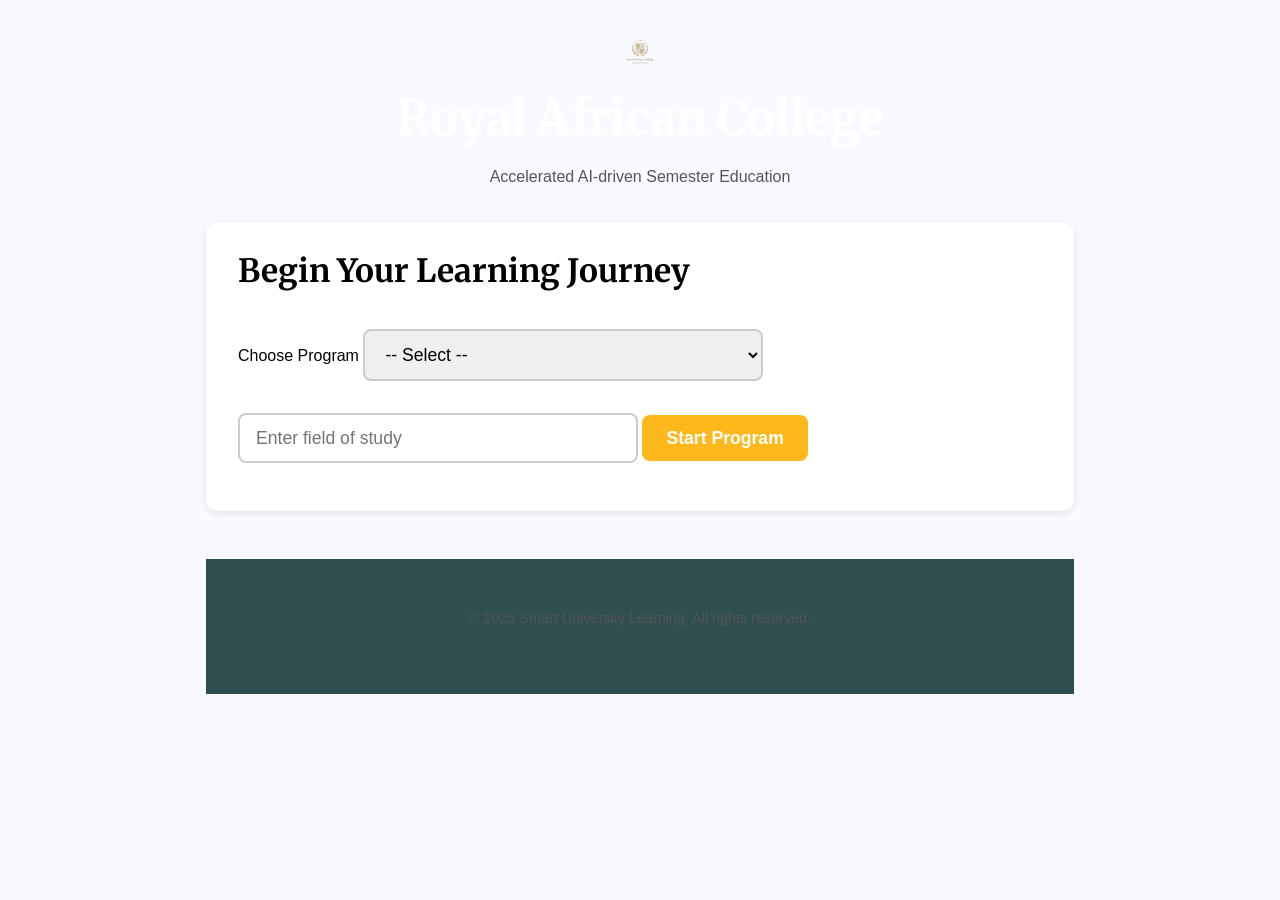
==== smart-learning.html @ b41e4f8c "Add files via upload" ====
<!DOCTYPE html>
<html lang="en">
<head>
  <meta charset="UTF-8">
  <meta name="viewport" content="width=device-width, initial-scale=1.0">
  <title>Royal African College</title>
  <link rel="stylesheet" href="style.css">
  <style>
    /* Reset some defaults */
    * {
      box-sizing: border-box;
      margin: 0;
      padding: 0;
    }

    body {
      font-family: 'Segoe UI', Tahoma, Geneva, Verdana, sans-serif;
      max-width: 900px;
      margin: 2rem auto;
      padding: 0 1rem;
      background: #f9faff;
      color: #000000;
      line-height: 1.6;
    }

    header, footer {
      text-align: center;
      margin-bottom: 2rem;
      color: #444;
    }

    h1 {
      font-size: 3rem;
      font-weight: 700;
      color: var(--primary-navy-blue);
      margin-bottom: 0.5rem;
    }

    h2, h3, h4 {
      color: var(--text-dark);
      margin-bottom: 1.5rem;
    }

    section {
      background: white;
      padding: 1.5rem 2rem;
      border-radius: 12px;
      box-shadow: 0 2px 8px rgb(0 0 0 / 0.1);
      margin-bottom: 2rem;
    }

    .hidden {
      display: none !important;
    }

    input[type="text"], select {
      width: 100%;
      max-width: 400px;
      padding: 0.8rem 1rem;
      margin: 0.5rem 0 1.5rem;
      border: 2px solid #ccc;
      border-radius: 8px;
      font-size: 1.1rem;
      transition: all 0.3s ease;
    }

    input[type="text"]:focus, select:focus {
      border-color: var(--accent-gold);
      outline: none;
      box-shadow: 0 0 5px rgba(255, 184, 28, 0.5);
    }

    button {
      background: var(--accent-gold);
      color: var(--primary-navy-blue);
      border: none;
      padding: 0.8rem 1.5rem;
      font-size: 1.1rem;
      font-weight: 600;
      border-radius: 8px;
      cursor: pointer;
      transition: all 0.3s ease;
      user-select: none;
    }

    button:disabled {
      background: #8ab1ff;
      cursor: not-allowed;
    }

    button:hover:not(:disabled) {
      background: #1a54cc;
    }

    #loadingCircle {
      display: none;
      width: 60px;
      height: 60px;
      border: 8px solid var(--secondary-cool-gray);
      border-top: 8px solid var(--accent-gold);
      border-radius: 50%;
      animation: spin 1.5s linear infinite;
      margin: 1rem auto;
    }

    @keyframes spin {
      0% { transform: rotate(0deg); }
      100% { transform: rotate(360deg); }
    }

    #semesterOutline div {
      font-size: 1.1rem;
      padding: 0.35rem 0;
      border-bottom: 1px solid #eee;
      color: #000000;
    }

    .progress-bar {
      width: 100%;
      height: 20px;
      background: #e1e4eb;
      border-radius: 15px;
      overflow: hidden;
      margin-top: 0.5rem;
      box-shadow: inset 0 1px 3px rgb(0 0 0 / 0.1);
    }

    .progress-bar-inner {
      height: 100%;
      background: var(--accent-gold);
      width: 0%;
      transition: width 0.35s ease-in-out;
    }

    #progressNote {
      font-weight: 600;
      margin-top: 0.3rem;
      color: var(--primary-navy-blue);
      user-select: none;
    }

    #dailyTaskTitle {
      font-size: 1.2rem;
      margin-bottom: 1rem;
      color: var(--text-dark);
      user-select: text;
    }

    #dailyExplanation {
      white-space: pre-wrap;
      background: var(--secondary-cool-gray);
      padding: 1rem;
      border-radius: 10px;
      margin-bottom: 1.5rem;
      max-height: 300px;
      overflow-y: auto;
      box-shadow: inset 0 0 8px rgba(0,0,0,0.1);
      user-select: text;
    }

    #videos iframe {
      border-radius: 8px;
      box-shadow: 0 4px 15px rgba(0,0,0,0.1);
      margin-bottom: 1rem;
    }

    #exerciseSection ul {
      list-style-type: disc;
      padding-left: 1.5rem;
      margin-top: 0.5rem;
      user-select: text;
    }

    #exerciseSection ul li {
      margin-bottom: 0.5rem;
    }

    #exerciseSection ul li a {
      color: #0000FF;
      text-decoration: none;
      transition: color 0.25s ease;
    }

    #exerciseSection ul li a:hover {
      text-decoration: underline;
      color: #0000FF;
    }

    footer {
      font-size: 0.9rem;
      color: #888;
      margin-top: 3rem;
      user-select: none;
    }

    #moduleInput {
      margin-bottom: 1rem;
    }

    #submitModuleBtn {
      margin-bottom: 1rem;
    }

    @media (max-width: 600px) {
      #dailyExplanation {
        max-height: 250px;
      }
      iframe {
        max-width: 100%;
        height: 200px;
      }
      input[type="text"], select {
        max-width: 100%;
      }
      section {
        padding: 1rem 1rem;
      }
    }
  </style>
</head>
<body class="smart-learning-page">
  <header>
    <a href="index.html" class="logo"><img src="logo.png" alt="Royal African College Logo" style="height: 40px;"></a>
    <h1>Royal African College</h1>
    <p>Accelerated AI-driven Semester Education</p>
  </header>

  <section id="courseSection">
    <h2>Begin Your Learning Journey</h2>
    <label for="courseType">Choose Program</label>
    <select id="courseType">
      <option value="">-- Select --</option>
      <option value="Diploma">Diploma</option>
      <option value="Degree">Degree</option>
    </select>
    <input type="text" id="fieldInput" placeholder="Enter field of study">
    <button id="startBtn">Start Program</button>
    <div id="loadingCircle"></div>
    <div id="loading-message" class="hidden">Please wait, program upload in process...</div>
  </section>

  <section id="scheduleSection" class="hidden">
    <h2>Semester Plan (3 Months)</h2>
    <div id="semesterOutline"></div>
    <button id="nextDayBtn" class="hidden">Continue Next Day</button>
  </section>

  <section id="learningSection" class="hidden">
    <h2>Student Progress</h2>
    <div class="progress-bar">
      <div id="progressBarInner" class="progress-bar-inner"></div>
    </div>
    <div id="progressNote">Progress: 0%</div>

    <h3>Today's Module</h3>
    <input type="text" id="moduleInput" placeholder="Enter module name" class="hidden">
    <button id="submitModuleBtn" class="hidden">Load Module Content</button>
    <h4 id="dailyTaskTitle"></h4>
    <div id="dailyExplanation">Loading detailed explanation...</div>

    <h3>Related Videos</h3>
    <div id="videos"></div>

    <h3>Suggested Reading Materials</h3>
    <div id="exerciseSection"></div>
  </section>

  <button id="startOverBtn" class="hidden">Start Over</button>

  <footer>
    <p>© 2025 Smart University Learning. All rights reserved.</p>
  </footer>

  <script src="smart-learning-script.js"></script>
</body>
</html>
---- style.css ----
/* Import Google Fonts */
@import url('https://fonts.googleapis.com/css2?family=Lato:wght@400;700&family=Merriweather:wght@400;700&display=swap');

/* CSS Variables for color palette */
:root {
    /* New University Palette */
    --primary-navy-blue: #FFFFFF;
    --accent-gold: #FFB81C;
    --secondary-cool-gray: #F5F5F5;
    --contrast-dark-green: #14532D; /* For accents or specific highlights */

    /* Text Colors */
    --text-dark: #000000; /* Default dark text on light backgrounds */
    --text-light: #FFFFFF; /* Default light text on dark backgrounds */
    --text-medium-gray: #555555; /* For less prominent text */

    /* Supporting Colors (can be derived or specified) */
    --border-color: #DDDDDD; /* Light border for cards/dividers on light backgrounds */
    --link-hover-color: #EAA800; /* Darker gold for hover */

    /* Previous colors (to be phased out or remapped) */
    /* --royal-blue: #1A237E; (Replaced by navy blue) */
    /* --carbon-black: #121212; (Replaced by cool gray for body bg) */
    /* --cyan-glow: #00B8D4; (No direct replacement, gold is main accent) */
    /* --mit-red: #A31F34; (No direct replacement) */
}

/* General Styles */
body {
    font-family: 'Lato', sans-serif; /* Sans-serif for body text */
    margin: 0;
    padding: 0;
    background-color: var(--secondary-cool-gray); /* Light gray background */
    color: var(--text-dark); /* Dark text on light background */
    line-height: 1.5;
    font-size: 16px;
}

.container {
    width: 90%;
    margin: 0 auto;
    max-width: 1300px;
    padding: 0 16px;
}

/* Typography */
h1, h2, h3, h4, h5, h6 {
    font-family: 'Merriweather', serif; /* Serif for headers */
    font-weight: 700; /* Bold for headers */
    color: var(--text-dark); /* Navy blue for headers */
    margin-top: 0;
    margin-bottom: 16px;
}

h1 {
    font-size: 2.5rem;
    margin-bottom: 24px;
}

h2 {
    font-size: 2rem;
    margin-bottom: 20px;
}

h3 {
    font-size: 1.5rem;
    margin-bottom: 16px;
}

h4 {
    font-size: 1.125rem;
}

p {
    margin-bottom: 16px;
    color: var(--text-medium-gray); /* Medium gray for paragraph text */
}

a {
    color: var(--text-dark); /* Changed to navy for better default contrast */
    text-decoration: none;
    transition: color 0.3s ease;
}

a:hover, a:focus {
    color: var(--accent-gold); /* Gold for hover */
    text-decoration: underline;
    outline: 2px solid var(--accent-gold);
    outline-offset: 2px;
}

/* Header/Navigation */
nav {
    background-color: var(--primary-navy-blue);
    color: var(--text-dark);
    padding: 8px 0;
    box-shadow: 0 2px 8px rgba(0,0,0,0.15);
    position: sticky;
    top: 0;
    z-index: 1000;
    width: 100%;
}

nav .container {
    display: flex;
    justify-content: space-between;
    align-items: center;
}

nav .logo {
    color: var(--text-dark);
    font-weight: 700;
    font-size: 2.5em;
    font-family: 'Merriweather', serif; /* Serif for logo */
    text-transform: uppercase;
    letter-spacing: 1px;
}

nav ul {
    list-style: none;
    padding: 0;
    margin: 0;
    display: flex;
    align-items: center;
}

nav ul li {
    margin-left: 20px;
}

nav ul li a {
    color: var(--text-dark);
    font-weight: 500; /* Lato normal weight */
    font-family: 'Lato', sans-serif;
    padding: 0.6em 1em;
    border-radius: 4px;
    transition: background-color 0.2s ease-in-out, color 0.2s ease-in-out;
    text-transform: uppercase;
    font-size: 0.9em;
}

nav ul li a:hover,
nav ul li a.active {
    background-color: var(--accent-gold);
    color: var(--primary-navy-blue); /* Dark text on gold background */
    text-decoration: none;
}

/* Auth Section (Login/Signup on Home Page) */
header#auth-section {
    background-color: var(--text-light); /* White background for auth section */
    padding: 32px 0;
    text-align: center;
    border-bottom: 1px solid var(--border-color);
}
header#auth-section.hidden {
    display: none;
}

.auth-form {
    margin-bottom: 24px;
    padding: 24px;
    border: 1px solid var(--border-color);
    border-radius: 8px;
    background-color: var(--text-light);
    display: inline-block;
    text-align: left;
    max-width: 400px;
    width: 100%;
    box-shadow: 0 4px 16px rgba(0,0,0,0.08);
}
.auth-form h3 {
    margin-top:0;
    text-align: center;
    color: var(--text-dark);
    font-family: 'Merriweather', serif;
}
.auth-form label {
    display: block;
    margin-bottom: .5em;
    font-weight: 700;
    color: var(--text-medium-gray);
    font-family: 'Lato', sans-serif;
}
.auth-form input[type="email"],
.auth-form input[type="password"],
.auth-form input[type="text"],
.auth-form input[type="date"],
.auth-form input[type="tel"],
.auth-form select,
.auth-form textarea,
.auth-form input[type="file"] {
    width: calc(100% - 24px);
    padding: 12px;
    margin-bottom: 15px;
    border: 1px solid var(--border-color);
    border-radius: 4px;
    box-sizing: border-box;
    font-family: 'Lato', sans-serif;
    font-size: 1em;
}
.auth-form input[type="checkbox"] {
    margin-right: 8px;
    vertical-align: middle;
}
.auth-form .terms-label { /* Specific styling for terms label */
    font-weight: normal;
    font-size: 0.9em;
    color: var(--text-medium-gray);
}

.auth-form button {
    width: 100%;
    padding: 12px;
    background-color: var(--accent-gold);
    color: var(--text-dark);
    border: none;
    border-radius: 4px;
    cursor: pointer;
    font-size: 1em;
    text-transform: uppercase;
    letter-spacing: 0.5px;
    font-weight: 700; /* Lato bold */
    font-family: 'Lato', sans-serif;
    transition: background-color 0.3s ease;
}

.auth-form button:hover {
    background-color: var(--accent-gold);
    color: var(--primary-navy-blue);
}

.error-message {
    color: var(--primary-navy-blue); /* Using navy for errors, can use a red if preferred */
    background-color: #ffebee; /* Light red background for visibility */
    border: 1px solid var(--primary-navy-blue);
    padding: 10px;
    border-radius: 4px;
    margin-top: 10px;
    text-align: center;
}

/* Page Content */
.page-content {
    padding-top: 32px;
    padding-bottom: 32px;
}
#welcome-message {
    text-align: center;
    padding: 32px 0;
    background-color: var(--text-light);
    margin-bottom: 32px;
    border-radius: 8px;
    box-shadow: 0 2px 10px rgba(0,0,0,0.05);
}
#welcome-message {
    background-color: var(--secondary-cool-gray);
}

#welcome-message h1, #welcome-message p {
    color: white;
    text-shadow: 2px 2px 4px #000000;
}

#welcome-message h1 {
    font-size: 1.8em;
    margin-bottom: 0.5em;
}

/* Course Cards */
.course-list {
    display: grid;
    grid-template-columns: repeat(auto-fill, minmax(320px, 1fr));
    gap: 24px;
}
.course-card {
    background-color: var(--text-light);
    border: 1px solid var(--border-color);
    border-radius: 8px;
    padding: 24px;
    box-shadow: 0 4px 16px rgba(0,0,0,0.07);
    transition: transform 0.3s, box-shadow 0.3s;
}

.course-card:hover {
    transform: translateY(-5px);
    box-shadow: 0 10px 25px rgba(0,0,0,0.1);
}

.course-card h3 {
    margin-top: 0;
    font-size: 1.5em; /* Merriweather */
    color: var(--text-dark);
    margin-bottom: 10px;
}

.course-card p {
    font-size: 0.95em; /* Lato */
    margin-bottom: 15px;
    color: var(--text-medium-gray);
}
.course-card p strong {
    color: var(--text-dark);
}
.course-card .btn {
    margin-top: 15px;
}


/* Buttons */
.btn {
    display: inline-block;
    background-color: var(--accent-gold);
    color: var(--primary-navy-blue); /* Dark text on gold */
    padding: 12px 24px;
    border: none;
    border-radius: 4px;
    cursor: pointer;
    text-align: center;
    font-size: 1rem;
    transition: background-color 0.3s ease, color 0.3s ease;
    font-weight: 700; /* Lato bold */
    font-family: 'Lato', sans-serif;
    letter-spacing: 0.5px;
    text-transform: uppercase;
}

.btn:hover, .btn:focus {
    background-color: var(--accent-gold);
    color: var(--text-dark); /* Light text on navy */
    outline: 2px solid var(--primary-navy-blue);
    outline-offset: 2px;
}

.btn-secondary {
    background-color: var(--text-medium-gray);
    color: var(--text-light);
}
.btn-secondary:hover {
    background-color: var(--text-dark);
    color: var(--text-light);
}
.btn.btn-danger {
    background-color: #D32F2F; /* A strong red */
    color: var(--text-light);
}
.btn.btn-danger:hover {
    background-color: #B71C1C; /* A darker red for hover */
}
.btn:disabled, .btn-secondary:disabled {
    background-color: #cccccc;
    color: #666666;
    cursor: not-allowed;
}


/* Progress Bar */
.progress-bar-container {
    width: 100%;
    background-color: #e0e0e0; /* Light gray track */
    border-radius: 5px;
    margin-bottom: 10px;
    height: 22px;
    overflow: hidden; /* Ensure progress bar stays within rounded corners */
}

.progress-bar {
    background-color: var(--accent-gold);
    height: 100%;
    line-height: 22px;
    color: var(--primary-navy-blue); /* Dark text on gold */
    text-align: center;
    border-radius: 5px; /* This might not be visible if container overflows */
    font-size: 0.85em;
    font-weight: 700; /* Lato bold */
    font-family: 'Lato', sans-serif;
    transition: width 0.4s ease;
}

/* Modules List, Announcements, Assessments */
#modules-list ul, #announcements-list, #platform-news-list, #upcoming-assignments-list {
    list-style: none;
    padding: 0;
}
#modules-list li, #announcements-list li, #platform-news-list li, #upcoming-assignments-list li,
.assessment-item {
    background-color: var(--text-light);
    border: 1px solid var(--border-color);
    padding: 20px;
    margin-bottom: 15px;
    border-radius: 8px;
    box-shadow: 0 2px 5px rgba(0,0,0,0.05);
}
#modules-list li { /* Module item specific flex for button alignment */
    display: flex;
    justify-content: space-between;
    align-items: center;
    flex-wrap: wrap; /* Allow button to wrap on small screens */
}
#modules-list h5, .assessment-item h4 {
    margin:0 0 0.5em 0;
    font-size: 1.3em; /* Merriweather */
    color: var(--primary-navy-blue);
}
.assessment-item p, #modules-list li p {
    font-size: 0.9em; /* Lato */
    margin-bottom: 0.5em;
    color: var(--text-medium-gray);
}

.module-status {
    font-style: italic;
    font-size: 0.9em;
    color: var(--text-medium-gray);
    margin-right: 15px; /* Space before button */
}

/* Profile Page */
#profile-page .page-content, #dashboard-page .page-content, #admin-page .page-content, #course-detail-page .page-content, .chat-container {
    background-color: var(--text-light);
    padding: 2em;
    border-radius: 8px;
    box-shadow: 0 2px 15px rgba(0,0,0,0.07);
}
#profile-info p {
    font-size: 1.1em; /* Lato */
    margin-bottom: 0.8em;
    color: #000000;
}
#profile-info strong {
    color: #000000; /* Navy for labels */
    font-weight: 700; /* Lato bold */
    margin-right: 8px;
}
#profile-picture {
    max-width: 150px;
    height: auto;
    border-radius: 50%;
    margin-bottom: 1.5em;
    border: 3px solid var(--accent-gold);
}
#user-transcripts-link {
    font-weight: 700; /* Lato bold */
}


/* Footer */
footer {
    background-color: #2F4F4F;
    color: var(--text-light);
    padding: 48px 0;
    margin-top: 48px;
}

.footer-content {
    display: flex;
    justify-content: space-between;
    flex-wrap: wrap;
    gap: 32px;
    margin-bottom: 32px;
}

.footer-logo {
    flex: 2;
    min-width: 250px;
}

.footer-logo .logo {
    font-size: 1.8em;
    font-weight: 700; /* Merriweather bold */
    font-family: 'Merriweather', serif;
    color: var(--text-light);
}
.footer-logo p {
    font-size: 0.9em; /* Lato */
    color: rgba(255,255,255,0.8);
    margin-top: 0.5em;
}

.footer-links {
    flex: 1;
    min-width: 150px;
}

.footer-links h4 {
    color: var(--text-light); /* Merriweather */
    margin-bottom: 1em;
    font-size: 1.2em;
    font-weight: 700;
}

.footer-links ul {
    list-style: none;
    padding: 0;
    margin: 0;
}

.footer-links li {
    margin-bottom: 0.7em;
}

.footer-links a {
    color: var(--text-dark); /* Lato */
    transition: color 0.3s;
}

.footer-links a:hover {
    color: var(--accent-gold);
    text-decoration: none;
}

.copyright {
    text-align: center;
    padding-top: 24px;
    border-top: 1px solid rgba(255,255,255,0.2);
    color: rgba(255,255,255,0.7); /* Lato */
    font-size: 0.875rem;
    margin-top: 24px;
}

/* Sidenav for mobile navigation */
.sidenav {
    height: 100%;
    width: 0;
    position: fixed;
    z-index: 1001;
    top: 0;
    left: 0;
    background-color: var(--accent-gold);
    overflow-x: hidden;
    transition: 0.5s;
    padding-top: 60px;
}

.sidenav a {
    padding: 8px 8px 8px 32px;
    text-decoration: none;
    font-size: 25px;
    color: #000000;
    display: block;
    transition: 0.3s;
}

.sidenav a:hover {
    color: #f1f1f1;
}

.sidenav .closebtn {
    position: absolute;
    top: 0;
    right: 25px;
    font-size: 36px;
    margin-left: 50px;
}

/* Hamburger menu icon */
.hamburger {
    display: none;
    font-size: 30px;
    cursor: pointer;
    color: var(--accent-gold);
}

/* Responsive Design */
@media (max-width: 768px) {
    .container {
        width: 95%;
    }

    nav .container {
        flex-direction: column;
    }

    .desktop-nav {
        display: none;
    }

    .hamburger {
        display: block;
    }

    .course-list {
        grid-template-columns: 1fr;
    }

    h1 { font-size: 2.2em; }
    h2 { font-size: 1.9em; }
    h3 { font-size: 1.6em; }

    .auth-form {
        padding: 1.5em;
        max-width: 100%;
    }
    .footer-content {
        flex-direction: column;
        align-items: center;
        text-align: center;
    }
    .footer-logo, .footer-links {
        flex: none;
        width: 100%;
        margin-bottom: 25px;
    }
    .footer-links ul {
        display: inline-block;
        text-align: center;
    }
    #profile-page .page-content, #dashboard-page .page-content, #admin-page .page-content, #course-detail-page .page-content {
        padding: 1.5em;
    }
}

@media (max-width: 480px) {
    nav .logo { font-size: 1.4em; }
    h1 { font-size: 2em; }
    h2 { font-size: 1.7em; }
    h3 { font-size: 1.4em; }

    .btn, button, .auth-form button {
        font-size: 0.9em;
        padding: 12px 18px;
    }
    #profile-page .page-content, #dashboard-page .page-content, #admin-page .page-content, #course-detail-page .page-content {
        padding: 1em;
    }
    .course-card { padding: 20px; }
    #modules-list li, #announcements-list li, #platform-news-list li, #upcoming-assignments-list li, .assessment-item {
        padding: 15px;
    }
}

@media (max-width: 768px) {
    .container {
        width: 95%;
    }

    nav .container {
        flex-direction: row;
        justify-content: space-between;
    }

    .desktop-nav {
        display: none;
    }

    .hamburger {
        display: block;
    }

    .course-list {
        grid-template-columns: 1fr;
    }

    h1 { font-size: 2.2em; }
    h2 { font-size: 1.9em; }
    h3 { font-size: 1.6em; }

    .auth-form {
        padding: 1.5em;
        max-width: 100%;
    }
    .footer-content {
        flex-direction: column;
        align-items: center;
        text-align: center;
    }
    .footer-logo, .footer-links {
        flex: none;
        width: 100%;
        margin-bottom: 25px;
    }
    .footer-links ul {
        display: inline-block;
        text-align: center;
    }
    #profile-page .page-content, #dashboard-page .page-content, #admin-page .page-content, #course-detail-page .page-content {
        padding: 1.5em;
    }
}

@media (max-width: 480px) {
    nav .logo { font-size: 1.4em; }
    h1 { font-size: 2em; }
    h2 { font-size: 1.7em; }
    h3 { font-size: 1.4em; }

    .btn, button, .auth-form button {
        font-size: 0.9em;
        padding: 12px 18px;
    }
    #profile-page .page-content, #dashboard-page .page-content, #admin-page .page-content, #course-detail-page .page-content {
        padding: 1em;
    }
    .course-card { padding: 20px; }
    #modules-list li, #announcements-list li, #platform-news-list li, #upcoming-assignments-list li, .assessment-item {
        padding: 15px;
    }
}

/* Utility classes */
.hidden {
    display: none !important;
}

#back-to-top-btn {
    display: none;
    position: fixed;
    bottom: 20px;
    right: 30px;
    z-index: 99;
    border: none;
    outline: none;
    background-color: var(--accent-gold);
    color: white;
    cursor: pointer;
    padding: 15px;
    border-radius: 10px;
    font-size: 18px;
}

#back-to-top-btn:hover {
    background-color: var(--primary-navy-blue);
}

/* Dashboard Progress Summary Cards */
.progress-summary {
    display: flex;
    gap: 20px;
    margin-bottom: 30px;
    flex-wrap: wrap;
}

.progress-card {
    flex: 1;
    background: var(--text-light);
    border-radius: 8px;
    padding: 25px;
    box-shadow: 0 4px 10px rgba(0,0,0,0.06);
    text-align: center;
    min-width: 180px;
    border: 1px solid var(--border-color);
}

.progress-card h3 { /* Merriweather */
    font-size: 1.1em;
    color: var(--primary-navy-blue);
    margin-bottom: 10px;
    font-weight: 700;
}

.progress-card p { /* Lato */
    font-size: 2.2em;
    font-weight: 700;
    color: var(--accent-gold);
    margin: 0;
}

/* Admin Page Specifics */
/* Admin Page Accordion Styles */
.admin-accordion-section {
    background-color: var(--text-light);
    border: 1px solid var(--border-color);
    border-radius: 8px;
    margin-bottom: 1em;
    box-shadow: 0 2px 5px rgba(0,0,0,0.05);
    overflow: hidden; /* Ensures content doesn't spill out during transition */
}
.accordion-header {
    cursor: pointer;
    padding: 1em 1.5em;
    display: flex;
    justify-content: space-between;
    align-items: center;
    transition: background-color 0.2s ease;
}
.accordion-header:hover {
    background-color: var(--secondary-cool-gray);
}
.accordion-header h2 {
    margin: 0;
    font-size: 1.5em;
}
.accordion-header::after {
    content: '▼'; /* Down arrow */
    font-size: 0.8em;
    transition: transform 0.3s ease;
}
.accordion-header.active::after {
    transform: rotate(-180deg); /* Up arrow */
}
.accordion-content {
    padding: 0 1.5em 1.5em 1.5em;
    max-height: 0;
    overflow: hidden;
    transition: max-height 0.4s ease-out, padding 0.4s ease;
}
.accordion-content.active {
    max-height: 5000px; /* Large value to allow for any content height */
    overflow: visible;
}
.accordion-content > div:first-child,
.accordion-content > form:first-child {
    padding-top: 1.5em;
    border-top: 1px solid var(--border-color);
}

@media (max-width: 768px) {
    /* Hides the entire nav bar on the learning page on mobile for a distraction-free experience */
    body.learning-page-body nav {
        display: none;
    }
}
#admin-page .accordion-content label {
    display: block;
    margin-bottom: .5em;
    font-weight: 700; /* Lato bold */
    color: var(--text-medium-gray);
}
#admin-page .accordion-content input[type="text"],
#admin-page .accordion-content input[type="number"],
#admin-page .accordion-content input[type="date"],
#admin-page .accordion-content textarea,
#admin-page .accordion-content select {
    width: calc(100% - 24px);
    padding: 12px;
    margin-bottom: 15px;
    border: 1px solid var(--border-color);
    border-radius: 4px;
    box-sizing: border-box;
    font-family: 'Lato', sans-serif;
    font-size: 1em;
}
#admin-page .accordion-content textarea {
    min-height: 100px;
    resize: vertical;
}
#admin-page .accordion-content button { /* Styles admin page buttons like main .btn */
    display: inline-block;
    background-color: var(--accent-gold);
    color: var(--primary-navy-blue);
    padding: 12px 25px;
    border: none;
    border-radius: 5px;
    cursor: pointer;
    text-align: center;
    font-size: 0.95em;
    transition: background-color 0.3s ease, color 0.3s ease;
    font-weight: 700;
    font-family: 'Lato', sans-serif;
    letter-spacing: 0.5px;
    text-transform: uppercase;
    margin-top: 10px;
}
#admin-page .accordion-content button:hover {
    background-color: var(--primary-navy-blue);
    color: var(--text-light);
}
#admin-page .accordion-content #admin-selected-user-details,
#admin-page .accordion-content #admin-pending-enrollments {
    margin-top: 1em;
    padding: 1em;
    background-color: var(--secondary-cool-gray);
    border-radius: 4px;
}
#admin-page .accordion-content #admin-selected-user-details p,
#admin-page .accordion-content #admin-pending-enrollments p {
    margin-bottom: 0.5em;
}
#admin-page .accordion-content #admin-selected-user-details strong {
    color: var(--primary-navy-blue);
}
#admin-page .accordion-content #existing-terms-list li,
#admin-page .accordion-content #admin-pending-enrollments li {
    padding: 8px;
    border-bottom: 1px dotted var(--border-color);
}
#admin-page .accordion-content #existing-terms-list li:last-child,
#admin-page .accordion-content #admin-pending-enrollments li:last-child {
    border-bottom: none;
}

.admin-accordion-section.active .accordion-header {
    background-color: var(--secondary-cool-gray);
}

.admin-accordion-section.active .accordion-content {
    padding: 1.5em;
    max-height: 5000px; /* Large value to allow for any content height */
    overflow: visible;
}


/* Chat Page Specifics */
.chat-container {
    max-width: 800px;
    margin: 20px auto;
    background-color: var(--text-light); /* White background for chat area */
    border-radius: 8px;
    box-shadow: 0 0 20px rgba(0, 0, 0, 0.1);
    display: flex;
    flex-direction: column;
    height: calc(100vh - 180px); /* Adjust based on nav/footer height */
    min-height: 400px;
}

#chat-messages-area {
    flex-grow: 1;
    padding: 20px;
    overflow-y: auto;
    border-bottom: 1px solid var(--border-color);
}

.chat-message {
    margin-bottom: 15px;
    padding: 10px 15px;
    border-radius: 15px;
    max-width: 75%;
    word-wrap: break-word;
}

.chat-message strong { /* Merriweather for names */
    font-family: 'Merriweather', serif;
    color: var(--primary-navy-blue);
    margin-right: 5px;
}
.chat-message .timestamp { /* Lato for timestamp */
    font-size: 0.8em;
    color: var(--text-medium-gray);
    margin-left: 10px;
}

/* Basic differentiation, can be enhanced if current user ID is available in JS to add a class */
.chat-message:nth-child(odd) { /* Example styling */
    background-color: var(--secondary-cool-gray); /* Light gray for other messages */
    align-self: flex-start;
    border-bottom-left-radius: 0;
}
.chat-message:nth-child(even) { /* Example styling for "own" messages - needs JS to be accurate */
    background-color: #D1E8FF; /* Light blue for own messages - placeholder */
    align-self: flex-end;
    margin-left: auto; /* Push to right */
    border-bottom-right-radius: 0;
}


#chat-input-area {
    display: flex;
    padding: 15px;
    background-color: #f9f9f9; /* Slightly off-white for input area */
    border-top: 1px solid var(--border-color);
}

#chat-message-input {
    flex-grow: 1;
    padding: 12px;
    border: 1px solid var(--border-color);
    border-radius: 20px;
    margin-right: 10px;
    font-family: 'Lato', sans-serif;
    font-size: 1em;
}

#send-chat-message-btn {
    background-color: var(--accent-gold);
    color: var(--primary-navy-blue);
    padding: 12px 20px;
    border: none;
    border-radius: 20px;
    cursor: pointer;
    font-weight: 700; /* Lato bold */
    font-family: 'Lato', sans-serif;
    transition: background-color 0.3s ease, color 0.3s ease;
}

#send-chat-message-btn:hover {
    background-color: var(--primary-navy-blue);
    color: var(--text-light);
}
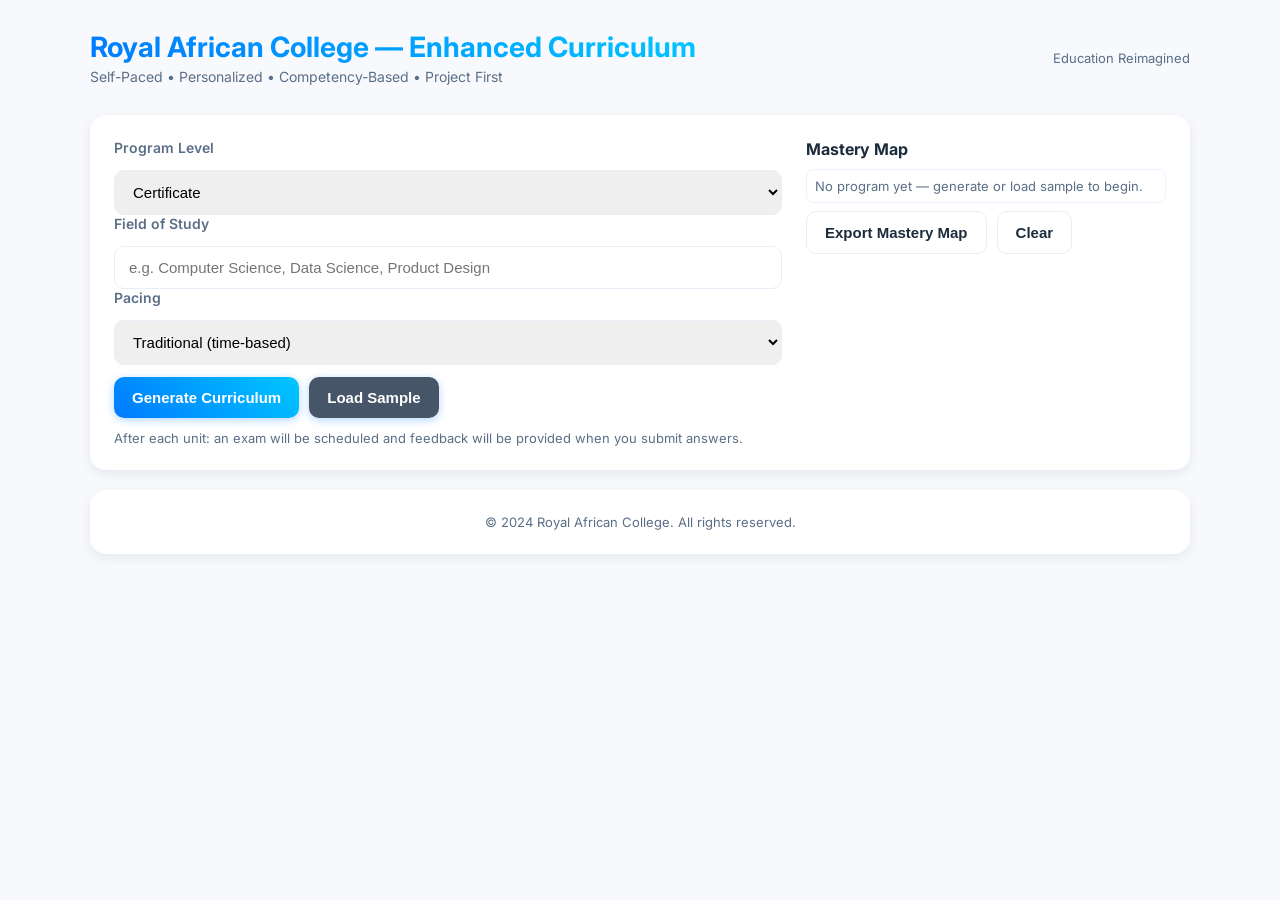
==== commit 04b8ca7a: "Based on your feedback, I've implemented a major overhaul of the learning experience to introduce a " ====
--- a/smart-learning.html
+++ b/smart-learning.html
@@ -1,276 +1,1078 @@
-<!DOCTYPE html>
+<!doctype html>
 <html lang="en">
 <head>
-  <meta charset="UTF-8">
-  <meta name="viewport" content="width=device-width, initial-scale=1.0">
-  <title>Royal African College</title>
-  <link rel="stylesheet" href="style.css">
-  <style>
-    /* Reset some defaults */
-    * {
-      box-sizing: border-box;
-      margin: 0;
-      padding: 0;
+<meta charset="utf-8"/>
+<meta name="viewport" content="width=device-width,initial-scale=1"/>
+<title>Royal African College — Enhanced</title>
+<link href="https://fonts.googleapis.com/css2?family=Inter:wght@300;400;600;700&display=swap" rel="stylesheet">
+<style>
+  :root{
+    --bg: #f7f9fc;
+    --card: #ffffff;
+    --accent: #007bff;
+    --accent-2: #00c6ff;
+    --text: #1d2c3d;
+    --muted: #5a6f87;
+    --border-color: #e6eef7;
+    --ok: #28a745;
+    --danger: #dc3545;
+  }
+  *{box-sizing:border-box}
+  body{
+    font-family: "Inter", system-ui, -apple-system, "Segoe UI", Roboto, Arial, sans-serif;
+    background: var(--bg);
+    color: var(--text);
+    margin: 0;
+    padding: 30px;
+    transition: background-color 0.3s;
+  }
+  .container{max-width:1100px; margin:0 auto; opacity: 1; transition: opacity 0.5s;}
+  .container.loading { opacity: 0.5; pointer-events: none; }
+
+  header{
+    display:flex;
+    justify-content:space-between;
+    align-items:center;
+    margin-bottom: 30px;
+    animation: fadeInDown 0.5s ease-out;
+  }
+  h1{
+    margin:0;
+    font-size: 28px;
+    font-weight: 700;
+    background: linear-gradient(45deg, var(--accent), var(--accent-2));
+    -webkit-background-clip: text;
+    -webkit-text-fill-color: transparent;
+  }
+  .sub{color:var(--muted); font-size:14px; margin-top: 4px;}
+  .section{
+    background:var(--card);
+    border-radius:16px;
+    padding: 24px;
+    margin-bottom: 20px;
+    box-shadow: 0 4px 12px rgba(29, 44, 61, 0.08);
+    animation: fadeInUp 0.5s ease-out;
+    transition: transform 0.3s, box-shadow 0.3s;
+  }
+  .section:hover {
+    transform: translateY(-5px);
+    box-shadow: 0 8px 20px rgba(29, 44, 61, 0.12);
+  }
+
+  label{display:block; color:var(--muted); font-weight:600; margin-bottom:8px; font-size: 14px;}
+  select,input,textarea{
+    width:100%;
+    padding:12px 14px;
+    border-radius:10px;
+    border:1px solid var(--border-color);
+    margin-top:6px;
+    font-size: 15px;
+    transition: border-color 0.3s, box-shadow 0.3s;
+  }
+  select:focus, input:focus, textarea:focus {
+    border-color: var(--accent);
+    box-shadow: 0 0 0 3px rgba(0, 123, 255, 0.15);
+    outline: none;
+  }
+  textarea:disabled {
+    background-color: #f8f9fa;
+    color: #6c757d;
+  }
+
+  .grid{display:grid; grid-template-columns:1fr 360px; gap:24px}
+  .btn{
+    background: linear-gradient(45deg, var(--accent), var(--accent-2));
+    color:#fff;
+    padding:12px 18px;
+    border-radius:10px;
+    border:0;
+    font-weight:700;
+    font-size: 15px;
+    cursor:pointer;
+    transition: transform 0.2s, box-shadow 0.3s;
+    position: relative;
+    box-shadow: 0 2px 8px rgba(0, 123, 255, 0.3);
+  }
+  .btn:hover{
+    transform: translateY(-2px);
+    box-shadow: 0 4px 12px rgba(0, 123, 255, 0.4);
+  }
+  .btn.secondary{background: #475569;}
+  .btn.ghost{
+    background:transparent;
+    border:1px solid var(--border-color);
+    color: var(--text);
+    box-shadow: none;
+  }
+  .btn.ghost:hover {
+    background: var(--bg);
+    border-color: var(--accent);
+    color: var(--accent);
+  }
+  .btn:disabled {
+    background: #ccc;
+    cursor: not-allowed;
+    transform: none;
+    box-shadow: none;
+  }
+  .btn .spinner {
+    display: none;
+    border: 2px solid rgba(255, 255, 255, 0.3);
+    border-radius: 50%;
+    border-top-color: #fff;
+    width: 16px;
+    height: 16px;
+    animation: spin 1s ease-in-out infinite;
+    position: absolute;
+    left: 16px;
+    top: 50%;
+    margin-top: -8px;
+  }
+  .btn.loading .spinner { display: block; }
+  .btn.loading span { visibility: hidden; }
+
+  .flex{display:flex;gap:10px;align-items:center}
+  .meta{font-size:13px;color:var(--muted);margin-top:12px}
+  .progress{height:14px;background:#eef2ff;border-radius:999px;overflow:hidden;margin-top:8px}
+  .progress-inner{height:100%;background:linear-gradient(90deg,var(--accent),var(--accent-2));width:0;transition:width .4s}
+  .tag{display:inline-block;padding:6px 12px;border-radius:999px;background: #e6f2ff; color:var(--accent);font-weight:700;font-size:13px}
+  .card{background:#fbfdff;padding:16px;border-radius:12px;border:1px solid #eef6ff;margin-top:16px}
+  .read-grid{display:grid;grid-template-columns:1fr;gap:12px;margin-top:12px}
+  .read-card{border-radius:10px;padding:12px;border:1px solid #eef2ff;background:#fff;display:flex;flex-direction:column;gap:6px; transition: box-shadow 0.3s, transform 0.3s;}
+  .read-card:hover { box-shadow: 0 4px 12px rgba(0,0,0,0.08); transform: translateY(-2px); }
+  .read-title{font-weight:700}
+  .small{font-size:13px;color:var(--muted)}
+  iframe{width:100%;height:200px;border-radius:8px;border:0; box-shadow: 0 4px 12px rgba(0,0,0,0.1);}
+  textarea{width:100%;min-height:80px;border-radius:8px;padding:10px;border:1px solid var(--border-color)}
+  table{width:100%;border-collapse:collapse;margin-top:8px;font-size:13px}
+  th,td{padding:8px;border-bottom:1px solid #f3f6fb;text-align:left}
+  .mastery-list{max-height:360px;overflow:auto;border-radius:8px;border:1px solid #eef2ff;padding:8px;background:#fff}
+  .exam-block{margin-top:12px;padding:10px;border-radius:8px;border:1px dashed var(--border-color);background:#fcfdff}
+  .status-ok{color:var(--ok);font-weight:700}
+  .status-pending{color:#b45309;font-weight:700}
+  .status-fail{color:var(--danger);font-weight:700}
+  .note{font-size:13px;color:var(--muted)}
+  .error-message { color: var(--danger); font-weight: bold; margin-top: 10px; text-align: center; }
+
+  /* Explanation Content Styles */
+  #explanationHTML h3 {
+    font-size: 18px;
+    color: var(--accent);
+    margin-top: 20px;
+    margin-bottom: 12px;
+    border-bottom: 1px solid #eef2ff;
+    padding-bottom: 8px;
+  }
+  #explanationHTML ul {
+    list-style-type: disc;
+    padding-left: 20px;
+    margin-top: 10px;
+  }
+  #explanationHTML li {
+    margin-bottom: 8px;
+    line-height: 1.7;
+  }
+  #explanationHTML p {
+    line-height: 1.7;
+    color: var(--text);
+    margin-bottom: 12px;
+  }
+  #explanationHTML strong {
+    font-weight: 700;
+    color: #111827;
+  }
+  .interactive-reply {
+    width: 100%;
+    margin-top: 8px;
+    margin-bottom: 16px;
+    padding: 10px;
+    border-radius: 8px;
+    border: 1px solid var(--border-color);
+    font-size: 15px;
+    resize: vertical;
+  }
+  .interactive-question-block {
+    margin-bottom: 24px;
+  }
+  .interactive-submit-btn {
+    margin-top: 8px;
+  }
+  .interactive-feedback-box {
+    margin-top: 12px;
+    padding: 12px;
+    border-radius: 8px;
+    background-color: var(--bg);
+    border: 1px solid var(--border-color);
+    display: none; /* Hidden by default */
+  }
+  .unit-sub-section {
+    display: none;
+  }
+
+  /* Exam Modal Styles */
+  .exam-modal {
+    position: fixed; top: 0; left: 0; width: 100%; height: 100%;
+    background: rgba(0, 0, 0, 0.7);
+    display: none; align-items: center; justify-content: center;
+    z-index: 1000;
+    backdrop-filter: blur(5px);
+    animation: fadeIn 0.3s ease-out;
+  }
+  .exam-modal-content {
+    background: var(--bg);
+    padding: 30px;
+    border-radius: 12px;
+    width: 90%;
+    max-width: 800px;
+    max-height: 90vh;
+    overflow-y: auto;
+    box-shadow: 0 10px 30px rgba(0,0,0,0.2);
+    animation: slideInUp 0.4s ease-out;
+  }
+  .exam-modal-header {
+    font-size: 22px;
+    font-weight: 700;
+    margin-bottom: 20px;
+    border-bottom: 1px solid var(--border-color);
+    padding-bottom: 15px;
+  }
+  #examModalLoader {
+      text-align: center;
+      font-size: 18px;
+      color: var(--muted);
+      padding: 40px;
+  }
+
+  /* Animations */
+  @keyframes fadeIn { from { opacity: 0; } to { opacity: 1; } }
+  @keyframes fadeInDown { from { opacity: 0; transform: translateY(-20px); } to { opacity: 1; transform: translateY(0); } }
+  @keyframes fadeInUp { from { opacity: 0; transform: translateY(20px); } to { opacity: 1; transform: translateY(0); } }
+  @keyframes slideInUp { from { transform: translateY(50px); } to { transform: translateY(0); } }
+  @keyframes spin { to { transform: rotate(360deg); } }
+</style>
+</head>
+<body>
+<div class="container">
+  <header>
+    <div>
+      <h1>Royal African College — Enhanced Curriculum</h1>
+      <div class="sub">Self-Paced • Personalized • Competency-Based • Project First</div>
+    </div>
+    <div class="small">Education Reimagined</div>
+  </header>
+
+  <section class="section" id="setupSection">
+    <div id="apiError" class="error-message" style="display:none;"></div>
+    <div class="grid">
+      <div>
+        <label>Program Level</label>
+        <select id="programLevel">
+          <option value="Certificate">Certificate</option>
+          <option value="Diploma">Diploma</option>
+          <option value="Degree">Degree</option>
+          <option value="Masters">Masters</option>
+          <option value="PhD">PhD</option>
+        </select>
+
+        <label>Field of Study</label>
+        <input id="fieldInput" type="text" placeholder="e.g. Computer Science, Data Science, Product Design" />
+
+        <label>Pacing</label>
+        <select id="pacingMode">
+          <option value="traditional">Traditional (time-based)</option>
+          <option value="self-directed">Self-Directed (goal-based)</option>
+        </select>
+
+        <div style="margin-top:12px" class="flex">
+          <button id="startBtn" class="btn">
+            <div class="spinner"></div>
+            <span>Generate Curriculum</span>
+          </button>
+          <button id="sampleBtn" class="btn secondary">Load Sample</button>
+        </div>
+
+        <div class="meta">After each unit: an exam will be scheduled and feedback will be provided when you submit answers.</div>
+      </div>
+
+      <aside>
+        <div><strong>Mastery Map</strong></div>
+        <div id="masteryMap" class="mastery-list" style="margin-top:10px">
+          <div class="note">No program yet — generate or load sample to begin.</div>
+        </div>
+        <div style="margin-top:8px" class="flex">
+          <button id="exportBtn" class="btn ghost">Export Mastery Map</button>
+          <button id="clearBtn" class="btn ghost">Clear</button>
+        </div>
+      </aside>
+    </div>
+  </section>
+
+  <section id="unitSection" class="section" style="display:none">
+    <div style="display:flex;justify-content:space-between;align-items:center">
+      <div>
+        <div id="unitTitle" style="font-size:18px;font-weight:700">Unit</div>
+        <div class="small" id="unitMeta">Year • Semester • Milestone</div>
+      </div>
+      <div class="flex">
+        <div id="statusTag" class="tag">In progress</div>
+        <button id="markMasteredBtn" class="btn">Mark Mastered & Next</button>
+      </div>
+    </div>
+
+    <div class="card" id="explanationCard">
+      <div style="display:flex;justify-content:space-between;gap:12px">
+        <div style="flex:1">
+          <div id="explanationHTML">Loading explanation…</div>
+        </div>
+        <div style="width:320px">
+          <div style="display:flex;justify-content:space-between;align-items:center">
+            <div class="small">Program Progress</div>
+            <div id="progressPct" class="small">0%</div>
+          </div>
+          <div class="progress"><div id="progressInner" class="progress-inner"></div></div>
+
+          <div style="margin-top:12px">
+            <div class="small">Scheduled Exam</div>
+            <div id="examInfo" class="small">—</div>
+            <div style="margin-top:8px" class="flex">
+              <button id="takeExamBtn" class="btn ghost">Take Exam Now</button>
+              <button id="viewFeedbackBtn" class="btn ghost">View Feedback</button>
+            </div>
+          </div>
+        </div>
+      </div>
+    </div>
+
+    <div id="projectSection" class="unit-sub-section card">
+        <div style="font-weight:700">Project Example</div>
+        <div id="projectExample" class="small" style="margin-top: 8px;">—</div>
+    </div>
+
+    <div id="readingsSection" class="unit-sub-section card">
+        <div style="font-weight:700">Suggested Readings</div>
+        <div id="readingGrid" class="read-grid"></div>
+    </div>
+
+    <div id="videosSection" class="unit-sub-section card">
+        <div style="font-weight:700">Videos</div>
+        <div class="small" style="margin-top:4px;">Watching these short videos can be a great way to solidify your understanding of the key concepts.</div>
+        <div id="videos" style="margin-top:8px"></div>
+    </div>
+  </section>
+
+  <footer class="section" style="text-align:center">
+    <div class="note">© 2024 Royal African College. All rights reserved.</div>
+  </footer>
+</div>
+
+<!-- Exam Modal -->
+<div id="examModal" class="exam-modal">
+  <div class="exam-modal-content">
+    <div id="examModalLoader">
+        <div class="spinner" style="display: block; border-color: var(--muted); border-top-color: var(--accent); width: 40px; height: 40px; margin: 20px auto;"></div>
+        <p>Preparing your exam...</p>
+    </div>
+    <div id="examModalBody" style="display:none;">
+        <div id="examModalHeader">Exam Title</div>
+        <div id="examQuestions"></div>
+        <div style="margin-top:8px">
+          <div style="font-weight:700">Your answers</div>
+          <div id="answersBox"></div>
+          <div style="margin-top:18px; border-top: 1px solid #e6eef7; padding-top: 15px;" class="flex">
+            <button id="submitExamBtn" class="btn">
+              <div class="spinner"></div>
+              <span>Submit Exam</span>
+            </button>
+            <button id="cancelExamBtn" class="btn ghost">Cancel</button>
+          </div>
+        </div>
+    </div>
+  </div>
+</div>
+
+
+<script>
+/* -------------------------
+   API KEYS (user provided earlier)
+   ------------------------- */
+const GEMINI_API_KEY = "AIzaSyBy93HTPV7fk-XCUmukQJsWTxHcvYDWEeQ";
+const YOUTUBE_API_KEY = "AIzaSyA0SxBg-UrxkRroy3lre6bziHFwFOAs3tI";
+
+/* -------------------------
+   Storage helpers
+   ------------------------- */
+function save(key,data){localStorage.setItem(key,JSON.stringify(data))}
+function load(key){try{return JSON.parse(localStorage.getItem(key)||'null')}catch(e){return null}}
+function remove(key){localStorage.removeItem(key)}
+
+/* -------------------------
+   Small helpers
+   ------------------------- */
+function splitIntoLessons(markdown) {
+    if (!markdown) return [];
+    const lines = markdown.split(/\r?\n/);
+    const lessons = [];
+    let currentLesson = '';
+
+    for (const line of lines) {
+        currentLesson += line + '\n';
+        if (line.trim().endsWith('?')) {
+            lessons.push(currentLesson.trim());
+            currentLesson = '';
+        }
     }
 
-    body {
-      font-family: 'Segoe UI', Tahoma, Geneva, Verdana, sans-serif;
-      max-width: 900px;
-      margin: 2rem auto;
-      padding: 0 1rem;
-      background: #f9faff;
-      color: #000000;
-      line-height: 1.6;
+    if (currentLesson.trim()) {
+        lessons.push(currentLesson.trim());
     }
-
-    header, footer {
-      text-align: center;
-      margin-bottom: 2rem;
-      color: #444;
+    return lessons;
+}
+
+function renderMarkdown(markdown) {
+  if (!markdown) return '';
+  const esc = markdown.replace(/</g, '&lt;').replace(/>/g, '&gt;');
+  const lines = esc.split(/\r?\n/);
+  let html = '';
+  let inUl = false;
+  let questionIndex = 0;
+
+  for (const line of lines) {
+    const trimmed = line.trim();
+
+    if (inUl && !trimmed.startsWith('- ')) {
+        html += '</ul>';
+        inUl = false;
     }
 
-    h1 {
-      font-size: 3rem;
-      font-weight: 700;
-      color: var(--primary-navy-blue);
-      margin-bottom: 0.5rem;
-    }
-
-    h2, h3, h4 {
-      color: var(--text-dark);
-      margin-bottom: 1.5rem;
-    }
-
-    section {
-      background: white;
-      padding: 1.5rem 2rem;
-      border-radius: 12px;
-      box-shadow: 0 2px 8px rgb(0 0 0 / 0.1);
-      margin-bottom: 2rem;
-    }
-
-    .hidden {
-      display: none !important;
-    }
-
-    input[type="text"], select {
-      width: 100%;
-      max-width: 400px;
-      padding: 0.8rem 1rem;
-      margin: 0.5rem 0 1.5rem;
-      border: 2px solid #ccc;
-      border-radius: 8px;
-      font-size: 1.1rem;
-      transition: all 0.3s ease;
-    }
-
-    input[type="text"]:focus, select:focus {
-      border-color: var(--accent-gold);
-      outline: none;
-      box-shadow: 0 0 5px rgba(255, 184, 28, 0.5);
-    }
-
-    button {
-      background: var(--accent-gold);
-      color: var(--primary-navy-blue);
-      border: none;
-      padding: 0.8rem 1.5rem;
-      font-size: 1.1rem;
-      font-weight: 600;
-      border-radius: 8px;
-      cursor: pointer;
-      transition: all 0.3s ease;
-      user-select: none;
-    }
-
-    button:disabled {
-      background: #8ab1ff;
-      cursor: not-allowed;
-    }
-
-    button:hover:not(:disabled) {
-      background: #1a54cc;
-    }
-
-    #loadingCircle {
-      display: none;
-      width: 60px;
-      height: 60px;
-      border: 8px solid var(--secondary-cool-gray);
-      border-top: 8px solid var(--accent-gold);
-      border-radius: 50%;
-      animation: spin 1.5s linear infinite;
-      margin: 1rem auto;
-    }
-
-    @keyframes spin {
-      0% { transform: rotate(0deg); }
-      100% { transform: rotate(360deg); }
-    }
-
-    #semesterOutline div {
-      font-size: 1.1rem;
-      padding: 0.35rem 0;
-      border-bottom: 1px solid #eee;
-      color: #000000;
-    }
-
-    .progress-bar {
-      width: 100%;
-      height: 20px;
-      background: #e1e4eb;
-      border-radius: 15px;
-      overflow: hidden;
-      margin-top: 0.5rem;
-      box-shadow: inset 0 1px 3px rgb(0 0 0 / 0.1);
-    }
-
-    .progress-bar-inner {
-      height: 100%;
-      background: var(--accent-gold);
-      width: 0%;
-      transition: width 0.35s ease-in-out;
-    }
-
-    #progressNote {
-      font-weight: 600;
-      margin-top: 0.3rem;
-      color: var(--primary-navy-blue);
-      user-select: none;
-    }
-
-    #dailyTaskTitle {
-      font-size: 1.2rem;
-      margin-bottom: 1rem;
-      color: var(--text-dark);
-      user-select: text;
-    }
-
-    #dailyExplanation {
-      white-space: pre-wrap;
-      background: var(--secondary-cool-gray);
-      padding: 1rem;
-      border-radius: 10px;
-      margin-bottom: 1.5rem;
-      max-height: 300px;
-      overflow-y: auto;
-      box-shadow: inset 0 0 8px rgba(0,0,0,0.1);
-      user-select: text;
-    }
-
-    #videos iframe {
-      border-radius: 8px;
-      box-shadow: 0 4px 15px rgba(0,0,0,0.1);
-      margin-bottom: 1rem;
-    }
-
-    #exerciseSection ul {
-      list-style-type: disc;
-      padding-left: 1.5rem;
-      margin-top: 0.5rem;
-      user-select: text;
-    }
-
-    #exerciseSection ul li {
-      margin-bottom: 0.5rem;
-    }
-
-    #exerciseSection ul li a {
-      color: #0000FF;
-      text-decoration: none;
-      transition: color 0.25s ease;
-    }
-
-    #exerciseSection ul li a:hover {
-      text-decoration: underline;
-      color: #0000FF;
-    }
-
-    footer {
-      font-size: 0.9rem;
-      color: #888;
-      margin-top: 3rem;
-      user-select: none;
-    }
-
-    #moduleInput {
-      margin-bottom: 1rem;
-    }
-
-    #submitModuleBtn {
-      margin-bottom: 1rem;
-    }
-
-    @media (max-width: 600px) {
-      #dailyExplanation {
-        max-height: 250px;
+    if (trimmed.startsWith('### ')) {
+      html += `<h3>${trimmed.substring(4)}</h3>`;
+    } else if (trimmed.startsWith('- ')) {
+      if (!inUl) {
+        html += '<ul>';
+        inUl = true;
       }
-      iframe {
-        max-width: 100%;
-        height: 200px;
-      }
-      input[type="text"], select {
-        max-width: 100%;
-      }
-      section {
-        padding: 1rem 1rem;
+      const itemContent = trimmed.substring(2).replace(/\*\*(.*?)\*\*/g, '<strong>$1</strong>');
+      html += `<li>${itemContent}</li>`;
+    } else if (trimmed) {
+      const pContent = trimmed.replace(/\*\*(.*?)\*\*/g, '<strong>$1</strong>');
+      if (trimmed.endsWith('?')) {
+        html += `<div class="interactive-question-block" data-question-id="${questionIndex}">`;
+        html += `<p data-question-text>${pContent}</p>`;
+        html += `<textarea class="interactive-reply" placeholder="Type your thoughts here..."></textarea>`;
+        html += `<button class="btn ghost interactive-submit-btn">Submit Answer</button>`;
+        html += `<div class="interactive-feedback-box"></div>`;
+        html += `</div>`;
+        questionIndex++;
+      } else {
+        html += `<p>${pContent}</p>`;
       }
     }
-  </style>
-</head>
-<body class="smart-learning-page">
-  <header>
-    <a href="index.html" class="logo"><img src="logo.png" alt="Royal African College Logo" style="height: 40px;"></a>
-    <h1>Royal African College</h1>
-    <p>Accelerated AI-driven Semester Education</p>
-  </header>
-
-  <section id="courseSection">
-    <h2>Begin Your Learning Journey</h2>
-    <label for="courseType">Choose Program</label>
-    <select id="courseType">
-      <option value="">-- Select --</option>
-      <option value="Diploma">Diploma</option>
-      <option value="Degree">Degree</option>
-    </select>
-    <input type="text" id="fieldInput" placeholder="Enter field of study">
-    <button id="startBtn">Start Program</button>
-    <div id="loadingCircle"></div>
-    <div id="loading-message" class="hidden">Please wait, program upload in process...</div>
-  </section>
-
-  <section id="scheduleSection" class="hidden">
-    <h2>Semester Plan (3 Months)</h2>
-    <div id="semesterOutline"></div>
-    <button id="nextDayBtn" class="hidden">Continue Next Day</button>
-  </section>
-
-  <section id="learningSection" class="hidden">
-    <h2>Student Progress</h2>
-    <div class="progress-bar">
-      <div id="progressBarInner" class="progress-bar-inner"></div>
-    </div>
-    <div id="progressNote">Progress: 0%</div>
-
-    <h3>Today's Module</h3>
-    <input type="text" id="moduleInput" placeholder="Enter module name" class="hidden">
-    <button id="submitModuleBtn" class="hidden">Load Module Content</button>
-    <h4 id="dailyTaskTitle"></h4>
-    <div id="dailyExplanation">Loading detailed explanation...</div>
-
-    <h3>Related Videos</h3>
-    <div id="videos"></div>
-
-    <h3>Suggested Reading Materials</h3>
-    <div id="exerciseSection"></div>
-  </section>
-
-  <button id="startOverBtn" class="hidden">Start Over</button>
-
-  <footer>
-    <p>© 2025 Smart University Learning. All rights reserved.</p>
-  </footer>
-
-  <script src="smart-learning-script.js"></script>
+  }
+
+  if (inUl) {
+    html += '</ul>';
+  }
+  return html;
+}
+
+function addInteractiveListeners() {
+  const questionBlocks = document.querySelectorAll('.interactive-question-block');
+  questionBlocks.forEach(block => {
+    const submitBtn = block.querySelector('.interactive-submit-btn');
+    if (submitBtn.dataset.listenerAttached) return; // Prevent duplicate listeners
+
+    submitBtn.dataset.listenerAttached = 'true';
+    submitBtn.addEventListener('click', async () => {
+      const questionText = block.querySelector('[data-question-text]').innerText;
+      const answerText = block.querySelector('.interactive-reply').value;
+      const feedbackBox = block.querySelector('.interactive-feedback-box');
+      const replyTextarea = block.querySelector('.interactive-reply');
+
+      if (!answerText.trim()) {
+        alert('Please provide an answer before submitting.');
+        return;
+      }
+
+      submitBtn.classList.add('loading');
+      submitBtn.disabled = true;
+      replyTextarea.disabled = true;
+      feedbackBox.style.display = 'block';
+      feedbackBox.innerHTML = '<div class="small">Getting feedback...</div>';
+
+      const feedback = await getTutorFeedback(questionText, answerText);
+
+      feedbackBox.innerHTML = renderMarkdown(feedback);
+
+      const continueBtn = document.createElement('button');
+      continueBtn.className = 'btn interactive-continue-btn';
+      continueBtn.innerText = 'Continue →';
+      continueBtn.style.marginTop = '10px';
+      feedbackBox.appendChild(continueBtn);
+
+      continueBtn.addEventListener('click', () => {
+          const program = loadProgram();
+          const unitIdx = loadIdx();
+          program.units[unitIdx].lesson_progress++;
+          saveProgram(program);
+          // remove the button and feedback before rendering next part
+          block.innerHTML = `<p data-question-text>${questionText}</p><textarea class="interactive-reply" disabled>${answerText}</textarea><div class="interactive-feedback-box" style="display:block;">${feedbackBox.innerHTML}</div>`;
+          renderCurrentLesson(unitIdx);
+      });
+
+      submitBtn.classList.remove('loading');
+    });
+  });
+}
+
+function showApiError(message) {
+    const errorDiv = document.getElementById('apiError');
+    errorDiv.innerText = message;
+    errorDiv.style.display = 'block';
+}
+
+/* -------------------------
+   API wrappers
+   ------------------------- */
+async function callGemini(prompt){
+  const model = "gemini-2.5-flash";
+  const url = `https://generativelanguage.googleapis.com/v1beta/models/${model}:generateContent?key=${GEMINI_API_KEY}`;
+  const body = { contents:[{ parts:[{ text: prompt }] }] };
+  try{
+    const res = await fetch(url,{method:'POST',headers:{'Content-Type':'application/json'},body:JSON.stringify(body)});
+    if(!res.ok){ const txt = await res.text(); throw new Error('Gemini HTTP '+res.status+': '+txt) }
+    const json = await res.json();
+    const text = json?.candidates?.[0]?.content?.parts?.[0]?.text ?? null;
+    if (!text) throw new Error("API returned no content.");
+    return text;
+  }catch(e){
+    console.error('Gemini error',e);
+    showApiError('thank you for today, lessons are courrently not available, come back later.');
+    return null;
+  }
+}
+
+async function searchYouTube(q){
+  const url = `https://www.googleapis.com/youtube/v3/search?part=snippet&q=${encodeURIComponent(q)}&type=video&videoDuration=short&maxResults=2&key=${YOUTUBE_API_KEY}`;
+  try{
+    const res = await fetch(url);
+    if(!res.ok) throw new Error('YT ' + res.status);
+    const json = await res.json();
+    return json.items || [];
+  }catch(e){
+    console.error('YouTube error',e);
+    document.getElementById('videos').innerHTML = '<div class="small">Could not load videos. Please check your connection or try again later.</div>';
+    return [];
+  }
+}
+
+/* -------------------------
+   Curriculum prompt variants
+   ------------------------- */
+async function generateCurriculum(level, field, pacing) {
+  const prompt = `
+You are an expert curriculum designer. Produce a curriculum for a ${level} program in "${field}" that follows these principles:
+- Self-Paced but Structured
+- Personalized Pathways
+- Continuous Feedback
+- Competency-Based Progression
+- Project-First Learning
+
+Return JSON only. Structure: { "units": [ { "id":"u1","title":"...","description":"1-2 sentences","projectExample":"...","estimatedTime":"e.g. 2 weeks","level":"Certificate|Diploma|Degree|Masters|PhD","scheduledOffsetDays":X } ] }
+
+Create 8–18 units appropriate to the level (Certificate = few, PhD = research heavy). For each unit add a recommended \`scheduledOffsetDays\` (how many days after program start the exam should be scheduled). Keep descriptions concise.`;
+  const raw = await callGemini(prompt);
+  if(!raw) return null;
+  // extract JSON, remove markdown fences
+  let s = raw.replace(/```json|```/gi,'').trim();
+  try{ return JSON.parse(s); } catch(e){
+    // attempt to find JSON substring
+    const i = s.indexOf('{');
+    if(i>=0) {
+      try { return JSON.parse(s.slice(i)); } catch(e2){ console.error('parse fail',e2); return null; }
+    }
+    return null;
+  }
+}
+
+/* -------------------------
+   Exam generation & grading prompts
+   ------------------------- */
+async function generateExamForUnit(unitTitle) {
+  const prompt = `
+Generate a short structured exam for the learning unit titled "${unitTitle}". Provide 2-3 questions that are a mix of short-answer (2-4 sentences expected) and practical/mini-project prompts. Do NOT include any multiple-choice questions.
+Return JSON only. The structure must be: { "examId":"...", "questions":[ {"id":"q1","type":"short","question":"...","answer":"model answer"}, {"id":"q2","type":"project","question":"...","expected":"..."} ] }
+  `;
+  const raw = await callGemini(prompt);
+  if(!raw) return null;
+  const cleaned = raw.replace(/```json|```/gi,'').trim();
+  try{ return JSON.parse(cleaned); }catch(e){ // try substring
+    const i = cleaned.indexOf('{');
+    if(i>=0) try{ return JSON.parse(cleaned.slice(i)); }catch(e2){ console.error('exam parse fail',e2); return null; }
+    return null;
+  }
+}
+
+async function gradeExam(unitTitle, exam, answers) {
+  const prompt = `
+You are an expert grader. Unit: "${unitTitle}".
+Exam: ${JSON.stringify(exam)}
+Student answers: ${JSON.stringify(answers)}
+
+Grade each question and provide:
+- score (0-100)
+- detailed feedback and corrections
+- three concrete next-steps the student should take to improve
+
+Return JSON: { "scores": { "q1": 100, "q2": 60, ... }, "total": 80, "feedback": { "q1":"...", "q2":"..." }, "nextSteps":["...","...","..."] }
+  `;
+  const raw = await callGemini(prompt);
+  if(!raw) return null;
+  const cleaned = raw.replace(/```json|```/gi,'').trim();
+  try{ return JSON.parse(cleaned); }catch(e){
+    const i = cleaned.indexOf('{');
+    if(i>=0) try{ return JSON.parse(cleaned.slice(i)); }catch(e2){ console.error('grade parse fail',e2); return null; }
+    return null;
+  }
+}
+
+async function getTutorFeedback(question, answer) {
+  const prompt = `
+As an AI tutor, a student was asked the following question:
+"${question}"
+
+The student provided this answer:
+"${answer}"
+
+Please provide brief, encouraging, and constructive feedback on their answer in 1-3 sentences. If the answer is good, affirm it and maybe add a little more insight. If it's incorrect or partially correct, gently guide them toward the right answer without giving it away directly.
+  `;
+  const feedback = await callGemini(prompt);
+  return feedback || "Sorry, I couldn't process that response right now. Please try again later.";
+}
+
+/* -------------------------
+   UI state & render
+   ------------------------- */
+function saveProgram(program){ save('rac_program',program) }
+function loadProgram(){ return load('rac_program') }
+function saveIdx(i){ save('rac_unit_idx', i) }
+function loadIdx(){ return load('rac_unit_idx') ?? 0 }
+
+
+function renderProgress(pct, idx, total){
+  document.getElementById('progressInner').style.width = pct + '%';
+  document.getElementById('progressPct').innerText = `${pct}% (${idx}/${total})`;
+}
+
+async function renderUnit(idx){
+  const program = loadProgram();
+  if(!program) return;
+  const units = program.units || [];
+  if(idx >= units.length){
+    alert('Program complete — congratulations!');
+    return;
+  }
+  const u = units[idx];
+  document.getElementById('unitSection').style.display = 'block';
+  document.getElementById('unitTitle').innerText = `${idx+1}. ${u.title}`;
+  document.getElementById('unitMeta').innerText = `${u.level} • Estimated ${u.estimatedTime || 'N/A'}`;
+  document.getElementById('projectExample').innerText = u.projectExample || '—';
+  // status tag
+  const mastered = program.mastery && program.mastery[u.id];
+  document.getElementById('statusTag').innerText = mastered ? 'Mastered' : 'In progress';
+
+  // exam setup info
+  program.exams = program.exams || {};
+  let examRecord = program.exams[u.id];
+  if(!examRecord){
+    // schedule default exam date: now + offset days
+    const offset = u.scheduledOffsetDays ?? 2;
+    const sch = new Date(); sch.setDate(sch.getDate() + offset);
+    examRecord = { scheduledAt: sch.toISOString(), exam: null, answers: null, result: null };
+    program.exams[u.id] = examRecord;
+    saveProgram(program);
+  }
+  document.getElementById('examInfo').innerHTML = `Scheduled: <strong>${new Date(examRecord.scheduledAt).toLocaleString()}</strong>`;
+  document.getElementById('viewFeedbackBtn').disabled = !examRecord.result;
+
+  // explanation (generate or reuse cached)
+  program._cache = program._cache || {};
+  // Hide sub-sections initially
+  document.querySelectorAll('.unit-sub-section').forEach(el => el.style.display = 'none');
+
+  const startSocraticFlow = (explanationText) => {
+      document.getElementById('explanationHTML').innerHTML = ''; // Clear previous content
+      program.units[idx].lessons = splitIntoLessons(explanationText);
+      program.units[idx].lesson_progress = 0;
+      saveProgram(program);
+      renderCurrentLesson(idx);
+  };
+
+  if(program._cache[u.id] && program._cache[u.id].explanation){
+    // If lessons are not generated yet, generate them
+    if (!program.units[idx].lessons || program.units[idx].lessons.length === 0) {
+        startSocraticFlow(program._cache[u.id].explanation);
+    } else {
+        renderCurrentLesson(idx);
+    }
+  } else {
+    document.getElementById('explanationHTML').innerHTML = '<div class="small">Loading refined explanation…</div>';
+    const prompt = `
+You are an engaging and interactive AI tutor. Your goal is to explain concepts in a clear, conversational, and interesting way. For the learning unit titled "${u.title}", provide an explanation that does the following:
+- Start with a friendly and engaging introduction to the topic.
+- Explain the core concepts clearly. Use analogies or real-world examples to make it easy to understand.
+- After explaining a key concept, ask a thought-provoking question to check for understanding and encourage the student to think. End the question with a "?".
+- Keep the tone supportive and encouraging.
+- Structure the content with Markdown headings (e.g., ### Key Concept) for readability.
+- Do not include sections like "Overview", "Practical Application", "Key Takeaways", "Study Suggestions", or "Exam Format". The entire response should be a single, flowing, interactive explanation.
+
+For example, if the topic is "Human Resource Management", you might say:
+"Hello! Ready to dive into the world of Human Resource Management? It's all about the people who make an organization tick. Think of it like being the coach of a sports team. What do you think are the most important things a coach does for their team?
+
+Just like a coach recruits players, a big part of HRM is attracting and hiring the right talent..."
+
+Now, generate an interactive explanation for "${u.title}".
+    `;
+    callGemini(prompt).then(txt=>{
+      const explanationText = txt || 'No explanation available.';
+      program._cache[u.id] = program._cache[u.id]||{};
+      program._cache[u.id].explanation = explanationText;
+      saveProgram(program); // save cache first
+      startSocraticFlow(explanationText);
+    }).catch(e=>{
+      console.error(e);
+      document.getElementById('explanationHTML').innerText = 'Failed to load explanation.';
+    });
+  }
+
+  // readings
+  const renderReadingsAndNote = (readings) => {
+    renderReadings(readings);
+    const note = document.createElement('div');
+    note.className = 'small';
+    note.style.marginTop = '12px';
+    note.innerHTML = `<strong>Pro Tip:</strong> For more specific questions or to dive deeper, don't hesitate to use tools like Google or ChatGPT.`;
+    document.getElementById('readingGrid').appendChild(note);
+  };
+
+  if(program._cache[u.id] && program._cache[u.id].readings){
+    renderReadingsAndNote(program._cache[u.id].readings);
+  } else {
+    document.getElementById('readingGrid').innerHTML = '<div class="small">Loading curated readings…</div>';
+    const rp = `List 5 curated, high-quality reading resources for "${u.title}". For each return JSON object with title, author_or_source, why (1 sentence), and url. Return a JSON array.`;
+    callGemini(rp).then(raw=>{
+      let arr = [];
+      if(raw){
+        const cleaned = raw.replace(/```json|```/gi,'').trim();
+        try{ arr = JSON.parse(cleaned); }catch(e){
+          arr = raw.split(/\r?\n/).filter(Boolean).slice(0,5).map((ln,i)=>({title:ln.slice(0,100), author_or_source:'', why:'', url:''}));
+        }
+      }
+      program._cache[u.id] = program._cache[u.id]||{};
+      program._cache[u.id].readings = arr;
+      saveProgram(program);
+      renderReadingsAndNote(arr);
+    }).catch(e=>{
+      console.error(e);
+      document.getElementById('readingGrid').innerHTML = '<div class="small">Failed to load readings.</div>';
+    });
+  }
+
+  // videos
+  document.getElementById('videos').innerHTML = '<div class="small">Loading videos…</div>';
+  searchYouTube(u.title).then(items=>{
+    if(!items || items.length===0){ document.getElementById('videos').innerHTML = '<div class="small">No videos found.</div>'; return; }
+    const html = items.map(it=>{
+      const id = it.id?.videoId;
+      const t = it.snippet?.title || '';
+      return `<div style="margin-top:8px"><iframe src="https://www.youtube.com/embed/${id}" title="${t}" loading="lazy"></iframe></div>`;
+    }).join('');
+    document.getElementById('videos').innerHTML = html;
+  }).catch(e=>{
+    console.error(e); document.getElementById('videos').innerHTML = '<div class="small">Video load failed.</div>';
+  });
+
+  // progress
+  const pct = Math.round((idx / program.units.length) * 100);
+  renderProgress(pct, idx+1, program.units.length);
+  updateMasteryUI();
+}
+
+function renderCurrentLesson(unitIdx) {
+    const program = loadProgram();
+    const unit = program.units[unitIdx];
+    const lessons = unit.lessons || [];
+    const progress = unit.lesson_progress || 0;
+
+    if (progress >= lessons.length) {
+        // All lessons are done, reveal all sub-sections
+        document.querySelectorAll('.unit-sub-section').forEach(el => el.style.display = 'block');
+        document.getElementById('explanationHTML').innerHTML += `<div class="card" style="margin-top: 16px; text-align: center; padding: 20px;"><h4>Explanation Complete</h4><p class="small">You can now explore the project, readings, and videos below.</p></div>`;
+        return;
+    }
+
+    const currentLessonMarkdown = lessons[progress];
+    // We append instead of replacing innerHTML to keep the flow
+    const lessonContainer = document.createElement('div');
+    lessonContainer.innerHTML = renderMarkdown(currentLessonMarkdown);
+    document.getElementById('explanationHTML').appendChild(lessonContainer);
+
+    // Scroll to the new lesson
+    lessonContainer.scrollIntoView({ behavior: 'smooth', block: 'end' });
+
+    addInteractiveListeners();
+}
+
+/* render readings cards */
+function renderReadings(arr){
+  if(!arr || arr.length===0){ document.getElementById('readingGrid').innerHTML = '<div class="small">No suggested readings.</div>'; return; }
+  let html = arr.map(r=>{
+    const title = r.title || r[0] || 'Untitled';
+    const src = r.author_or_source || r.source || '';
+    const why = r.why || '';
+    const url = r.url || '#';
+    const link = url && url.startsWith('http') ? `<a href="${url}" target="_blank" rel="noopener">${title}</a>` : title;
+    return `<div class="read-card">
+      <div class="read-title">${link}</div>
+      <div class="small">${src}</div>
+      <div class="small">${why}</div>
+    </div>`;
+  }).join('');
+  document.getElementById('readingGrid').innerHTML = html;
+}
+
+/* update mastery UI list */
+function updateMasteryUI(){
+  const program = loadProgram();
+  const list = document.getElementById('masteryMap');
+  list.innerHTML = '';
+  if(!program || !program.units) { list.innerHTML = '<div class="note">No program loaded</div>'; return;}
+  program.units.forEach((u,i)=>{
+    const mastered = program.mastery && program.mastery[u.id];
+    const exam = program.exams && program.exams[u.id];
+
+    let statusText = '<span class="small">Pending</span>';
+    let score = '';
+    let time = '';
+
+    if (mastered) {
+      statusText = '<span class="status-ok">Mastered</span>';
+      time = new Date(mastered).toLocaleString();
+    } else if (exam) {
+      if (exam.result) {
+        statusText = '<span class="status-pending">Exam taken</span>';
+        score = ` • ${exam.result.total}%`;
+        time = exam.gradedAt ? new Date(exam.gradedAt).toLocaleString() : (exam.takenAt ? new Date(exam.takenAt).toLocaleString() : '');
+      } else if (exam.takenAt) {
+        statusText = '<span class="status-pending">Exam submitted</span>';
+        time = new Date(exam.takenAt).toLocaleString();
+      }
+    }
+
+    list.innerHTML += `<div style="padding:10px;border-bottom:1px solid #f3f6fb">
+      <div style="display:flex;justify-content:space-between">
+        <div><strong>${i+1}. ${u.title}</strong><div class="small">${u.description}</div></div>
+        <div style="text-align:right">
+          <div class="small">${statusText}${score}</div>
+          <div class="small">${time}</div>
+        </div>
+      </div>
+    </div>`;
+  });
+}
+
+/* -------------------------
+   Events
+   ------------------------- */
+document.getElementById('sampleBtn').addEventListener('click', ()=>{
+  // small built-in sample program
+  const sampleUnits = [
+    {id:'u1',title:'Smart Onboarding & Diagnostic',description:'Baseline assessment + personalized plan',projectExample:'Personal learning plan',estimatedTime:'3 days',level:'Certificate',scheduledOffsetDays:1},
+    {id:'u2',title:'Foundations of Programming',description:'Core programming concepts and practice',projectExample:'Mini app',estimatedTime:'2 weeks',level:'Certificate',scheduledOffsetDays:5},
+    {id:'u3',title:'Data & Statistics Basics',description:'Intro to data handling and basic stats',projectExample:'Data analysis notebook',estimatedTime:'2 weeks',level:'Diploma',scheduledOffsetDays:12},
+    {id:'u4',title:'Applied ML Project',description:'Project tying together basics into a mini ML pipeline',projectExample:'ML mini-pipeline repo',estimatedTime:'3 weeks',level:'Degree',scheduledOffsetDays:30}
+  ];
+  const program = { level:'Sample', field:'Sample Field', units: sampleUnits, mastery:{}, exams:{} , _cache:{}};
+  saveProgram(program); saveIdx(0);
+  updateMasteryUI(); document.getElementById('setupSection').style.display='none';
+  renderUnit(0);
+});
+
+document.getElementById('startBtn').addEventListener('click', async ()=>{
+  const level = document.getElementById('programLevel').value;
+  const field = document.getElementById('fieldInput').value.trim();
+  const pacing = document.getElementById('pacingMode').value;
+  if(!field){ alert('Please enter a field of study'); return; }
+
+  const btn = document.getElementById('startBtn');
+  btn.classList.add('loading');
+  btn.disabled = true;
+  document.getElementById('apiError').style.display = 'none';
+
+  const raw = await generateCurriculum(level, field, pacing);
+
+  btn.classList.remove('loading');
+  btn.disabled = false;
+
+  if(!raw || !raw.units){
+      if (!document.getElementById('apiError').innerText) {
+          showApiError('Failed to generate curriculum. The format from the learning service was incorrect. Please try again.');
+      }
+      return;
+  }
+  // normalize units ensure ids
+  const units = raw.units.map((u,i)=>({ id: u.id || `u${i+1}`, title:u.title||`Unit ${i+1}`, description:u.description||'', projectExample:u.projectExample||'', estimatedTime:u.estimatedTime||'', level:u.level||level, scheduledOffsetDays: u.scheduledOffsetDays ?? (i*3+2) }));
+  const program = { level, field, units, mastery:{}, exams:{}, _cache:{} };
+  saveProgram(program); saveIdx(0);
+  updateMasteryUI(); document.getElementById('setupSection').style.display='none';
+  renderUnit(0);
+});
+
+/* Mark mastered button */
+document.getElementById('markMasteredBtn').addEventListener('click', ()=>{
+  const idx = loadIdx();
+  const program = loadProgram();
+  if(!program) return;
+  const u = program.units[idx];
+  program.mastery = program.mastery || {};
+  program.mastery[u.id] = new Date().toISOString();
+  saveProgram(program);
+  saveIdx(idx+1);
+  updateMasteryUI();
+  // move to next unit if exists
+  if(idx+1 < program.units.length) renderUnit(idx+1);
+  else { alert('All units done — congratulations!'); }
+});
+
+/* Take exam now */
+document.getElementById('takeExamBtn').addEventListener('click', async ()=>{
+  const examModal = document.getElementById('examModal');
+  const examLoader = document.getElementById('examModalLoader');
+  const examBody = document.getElementById('examModalBody');
+
+  examModal.style.display = 'flex';
+  examLoader.style.display = 'block';
+  examBody.style.display = 'none';
+
+  const idx = loadIdx();
+  const program = loadProgram();
+  const unit = program.units[idx];
+  if(!unit) return;
+
+  document.getElementById('examModalHeader').innerText = `Exam: ${unit.title}`;
+
+  // generate exam if not present
+  program.exams = program.exams || {};
+  let rec = program.exams[unit.id];
+  if(!rec || !rec.exam){
+    const exam = await generateExamForUnit(unit.title);
+    if(!exam){
+        examLoader.innerHTML = '<p style="color: var(--danger);">Failed to generate exam. Please close and try again.</p>';
+        return;
+    }
+    rec = rec || {};
+    rec.exam = exam;
+    program.exams[unit.id] = rec;
+    saveProgram(program);
+  }
+
+  // render exam questions to UI (short + project)
+  const examObj = program.exams[unit.id].exam;
+  const qHtml = examObj.questions.map((q,qi)=>{
+    const placeholder = q.type === 'short' ? '2–4 sentence answer' : 'Describe your approach / mini project deliverable';
+    return `<div style="margin-bottom:12px; padding:10px; background: #fff; border-radius: 8px;"><strong>${q.question}</strong><textarea style="margin-top: 8px;" data-q="${qi}" placeholder="${placeholder}"></textarea></div>`;
+  }).join('');
+  document.getElementById('examQuestions').innerHTML = qHtml;
+
+  examLoader.style.display = 'none';
+  examBody.style.display = 'block';
+});
+
+/* Cancel exam */
+document.getElementById('cancelExamBtn').addEventListener('click', ()=>{
+  document.getElementById('examModal').style.display = 'none';
+});
+
+/* Submit exam: collect answers and call grader */
+document.getElementById('submitExamBtn').addEventListener('click', async ()=>{
+  const idx = loadIdx(); const program = loadProgram();
+  const unit = program.units[idx];
+  if(!unit) return;
+  const rec = program.exams[unit.id];
+  if(!rec || !rec.exam){ alert('No exam present.'); return; }
+  // collect answers
+  const answers = {};
+  const exam = rec.exam;
+  exam.questions.forEach((q,qi)=>{
+    const ta = document.querySelector(`#examQuestions textarea[data-q="${qi}"]`);
+    answers[q.id] = ta ? ta.value.trim() : '';
+  });
+  // save answers
+  rec.answers = answers; rec.takenAt = new Date().toISOString();
+  program.exams[unit.id] = rec; saveProgram(program);
+
+  // call grader
+  const btn = document.getElementById('submitExamBtn');
+  btn.classList.add('loading');
+  btn.disabled = true;
+
+  const gradeRes = await gradeExam(unit.title, exam, answers);
+
+  btn.classList.remove('loading');
+  btn.disabled = false;
+
+  if(!gradeRes){ alert('Grading failed. Please try submitting again.'); return; }
+  // store result
+  rec.result = gradeRes; rec.gradedAt = new Date().toISOString();
+  // if high enough (>=70) mark mastery automatically
+  if(gradeRes.total >= 70){
+    program.mastery = program.mastery || {};
+    program.mastery[unit.id] = new Date().toISOString();
+    alert(`You scored ${gradeRes.total} — marked as Mastered.`);
+  } else {
+    alert(`You scored ${gradeRes.total}. Review feedback and try again.`);
+  }
+  saveProgram(program);
+  document.getElementById('examModal').style.display = 'none';
+  updateMasteryUI();
+  renderUnit(idx); // re-render to update feedback button state
+});
+
+/* View feedback button */
+document.getElementById('viewFeedbackBtn').addEventListener('click', ()=>{
+  const idx = loadIdx(); const program = loadProgram();
+  const unit = program.units[idx];
+  const rec = program.exams && program.exams[unit.id];
+  if(!rec || !rec.result){ alert('No feedback yet. Take the exam first.'); return; }
+  const res = rec.result;
+  // show feedback in modal-like alert (simple)
+  const fb = `Score: ${res.total}\n\nPer-question feedback:\n` + Object.entries(res.feedback || {}).map(([k,v])=>`${k}: ${v}`).join('\n\n') + `\n\nNext steps:\n- ${ (res.nextSteps || []).join('\n- ') }`;
+  alert(fb);
+});
+
+/* export & clear */
+document.getElementById('exportBtn').addEventListener('click', ()=>{
+  const program = loadProgram();
+  if(!program){ alert('No program to export'); return; }
+  const blob = new Blob([JSON.stringify(program,null,2)], {type:'application/json'});
+  const url = URL.createObjectURL(blob);
+  const a = document.createElement('a'); a.href = url; a.download = `${program.field || 'program'}_mastery.json`; a.click();
+});
+
+document.getElementById('clearBtn').addEventListener('click', ()=>{
+  if(!confirm('Clear local program & progress? This cannot be undone.')) return;
+  remove('rac_program'); remove('rac_unit_idx'); location.reload();
+});
+
+/* On load: restore */
+window.addEventListener('DOMContentLoaded', ()=>{
+  const program = loadProgram();
+  const idx = loadIdx();
+  if(program && program.units && program.units.length){
+    document.getElementById('setupSection').style.display = 'none';
+    updateMasteryUI();
+    renderUnit(idx);
+  }
+});
+</script>
 </body>
 </html>
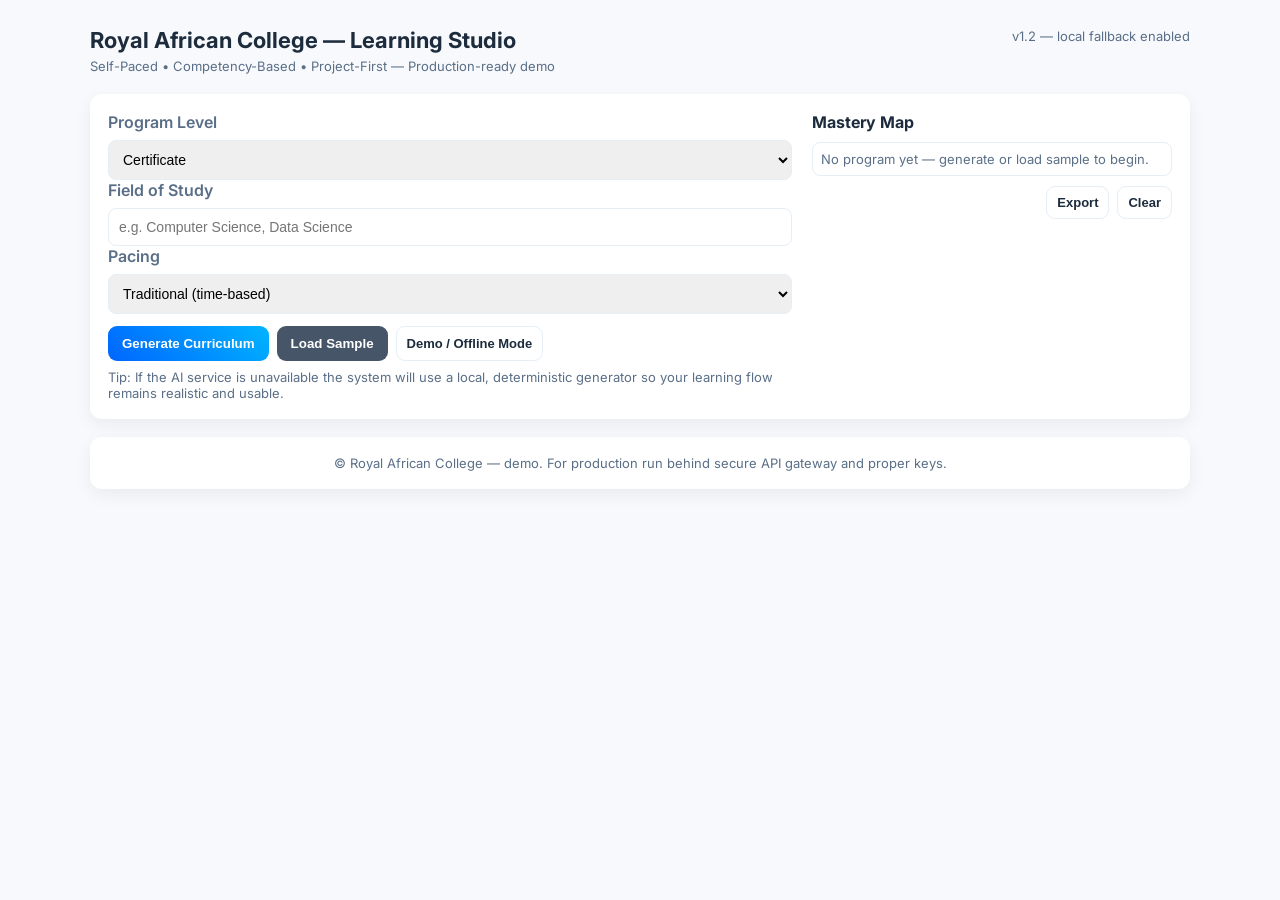
==== commit 8d23fc14: "Refactor: Replace smart learning with a modern, self-contained version. This commit replaces the old" ====
--- a/smart-learning.html
+++ b/smart-learning.html
@@ -1,1076 +1,1063 @@
 <!doctype html>
 <html lang="en">
 <head>
-<meta charset="utf-8"/>
-<meta name="viewport" content="width=device-width,initial-scale=1"/>
-<title>Royal African College — Enhanced</title>
+<meta charset="utf-8" />
+<meta name="viewport" content="width=device-width,initial-scale=1" />
+<title>Royal African College — Learning Platform (Production-ready)</title>
 <link href="https://fonts.googleapis.com/css2?family=Inter:wght@300;400;600;700&display=swap" rel="stylesheet">
 <style>
-  :root{
-    --bg: #f7f9fc;
-    --card: #ffffff;
-    --accent: #007bff;
-    --accent-2: #00c6ff;
-    --text: #1d2c3d;
-    --muted: #5a6f87;
-    --border-color: #e6eef7;
-    --ok: #28a745;
-    --danger: #dc3545;
-  }
+  :root{ --bg:#f7f9fc; --card:#ffffff; --accent:#0066ff; --accent-2:#00b4ff; --text:#1d2c3d; --muted:#5a6f87; --border:#e6eef7; --ok:#28a745; --danger:#dc3545 }
   *{box-sizing:border-box}
-  body{
-    font-family: "Inter", system-ui, -apple-system, "Segoe UI", Roboto, Arial, sans-serif;
-    background: var(--bg);
-    color: var(--text);
-    margin: 0;
-    padding: 30px;
-    transition: background-color 0.3s;
-  }
-  .container{max-width:1100px; margin:0 auto; opacity: 1; transition: opacity 0.5s;}
-  .container.loading { opacity: 0.5; pointer-events: none; }
-
-  header{
-    display:flex;
-    justify-content:space-between;
-    align-items:center;
-    margin-bottom: 30px;
-    animation: fadeInDown 0.5s ease-out;
-  }
-  h1{
-    margin:0;
-    font-size: 28px;
-    font-weight: 700;
-    background: linear-gradient(45deg, var(--accent), var(--accent-2));
-    -webkit-background-clip: text;
-    -webkit-text-fill-color: transparent;
-  }
-  .sub{color:var(--muted); font-size:14px; margin-top: 4px;}
-  .section{
-    background:var(--card);
-    border-radius:16px;
-    padding: 24px;
-    margin-bottom: 20px;
-    box-shadow: 0 4px 12px rgba(29, 44, 61, 0.08);
-    animation: fadeInUp 0.5s ease-out;
-    transition: transform 0.3s, box-shadow 0.3s;
-  }
-  .section:hover {
-    transform: translateY(-5px);
-    box-shadow: 0 8px 20px rgba(29, 44, 61, 0.12);
-  }
-
-  label{display:block; color:var(--muted); font-weight:600; margin-bottom:8px; font-size: 14px;}
-  select,input,textarea{
-    width:100%;
-    padding:12px 14px;
-    border-radius:10px;
-    border:1px solid var(--border-color);
-    margin-top:6px;
-    font-size: 15px;
-    transition: border-color 0.3s, box-shadow 0.3s;
-  }
-  select:focus, input:focus, textarea:focus {
-    border-color: var(--accent);
-    box-shadow: 0 0 0 3px rgba(0, 123, 255, 0.15);
-    outline: none;
-  }
-  textarea:disabled {
-    background-color: #f8f9fa;
-    color: #6c757d;
-  }
-
-  .grid{display:grid; grid-template-columns:1fr 360px; gap:24px}
-  .btn{
-    background: linear-gradient(45deg, var(--accent), var(--accent-2));
-    color:#fff;
-    padding:12px 18px;
-    border-radius:10px;
-    border:0;
-    font-weight:700;
-    font-size: 15px;
-    cursor:pointer;
-    transition: transform 0.2s, box-shadow 0.3s;
-    position: relative;
-    box-shadow: 0 2px 8px rgba(0, 123, 255, 0.3);
-  }
-  .btn:hover{
-    transform: translateY(-2px);
-    box-shadow: 0 4px 12px rgba(0, 123, 255, 0.4);
-  }
-  .btn.secondary{background: #475569;}
-  .btn.ghost{
-    background:transparent;
-    border:1px solid var(--border-color);
-    color: var(--text);
-    box-shadow: none;
-  }
-  .btn.ghost:hover {
-    background: var(--bg);
-    border-color: var(--accent);
-    color: var(--accent);
-  }
-  .btn:disabled {
-    background: #ccc;
-    cursor: not-allowed;
-    transform: none;
-    box-shadow: none;
-  }
-  .btn .spinner {
-    display: none;
-    border: 2px solid rgba(255, 255, 255, 0.3);
-    border-radius: 50%;
-    border-top-color: #fff;
-    width: 16px;
-    height: 16px;
-    animation: spin 1s ease-in-out infinite;
-    position: absolute;
-    left: 16px;
-    top: 50%;
-    margin-top: -8px;
-  }
-  .btn.loading .spinner { display: block; }
-  .btn.loading span { visibility: hidden; }
-
-  .flex{display:flex;gap:10px;align-items:center}
-  .meta{font-size:13px;color:var(--muted);margin-top:12px}
-  .progress{height:14px;background:#eef2ff;border-radius:999px;overflow:hidden;margin-top:8px}
-  .progress-inner{height:100%;background:linear-gradient(90deg,var(--accent),var(--accent-2));width:0;transition:width .4s}
-  .tag{display:inline-block;padding:6px 12px;border-radius:999px;background: #e6f2ff; color:var(--accent);font-weight:700;font-size:13px}
-  .card{background:#fbfdff;padding:16px;border-radius:12px;border:1px solid #eef6ff;margin-top:16px}
-  .read-grid{display:grid;grid-template-columns:1fr;gap:12px;margin-top:12px}
-  .read-card{border-radius:10px;padding:12px;border:1px solid #eef2ff;background:#fff;display:flex;flex-direction:column;gap:6px; transition: box-shadow 0.3s, transform 0.3s;}
-  .read-card:hover { box-shadow: 0 4px 12px rgba(0,0,0,0.08); transform: translateY(-2px); }
-  .read-title{font-weight:700}
+  html,body{height:100%}
+  body{font-family:Inter, system-ui, -apple-system, 'Segoe UI', Roboto, Arial; background:var(--bg); color:var(--text); margin:0; padding:28px}
+  .container{max-width:1100px;margin:0 auto}
+  header{display:flex;justify-content:space-between;align-items:flex-start;margin-bottom:20px}
+  h1{margin:0;font-size:22px;line-height:1.1}
+  .sub{color:var(--muted);font-size:13px;margin-top:6px}
+  .section{background:var(--card);border-radius:12px;padding:18px;margin-bottom:18px;box-shadow:0 6px 18px rgba(17,24,39,0.06)}
+  label{display:block;color:var(--muted);font-weight:600;margin-bottom:8px}
+  input,select,textarea{width:100%;padding:10px;border-radius:8px;border:1px solid var(--border);font-size:14px}
+  .grid{display:grid;grid-template-columns:1fr 360px;gap:20px}
+  .btn{background:linear-gradient(45deg,var(--accent),var(--accent-2));color:#fff;padding:10px 14px;border-radius:9px;border:0;font-weight:700;cursor:pointer}
+  .btn.ghost{background:transparent;color:var(--text);border:1px solid var(--border)}
+  .btn.secondary{background:#475569}
+  .btn.small{padding:8px 10px;font-size:13px}
+  .btn:disabled{opacity:0.55;cursor:not-allowed}
+  .tag{display:inline-block;padding:6px 10px;border-radius:999px;background:#eaf6ff;color:var(--accent);font-weight:700}
+  .mastery-list{max-height:360px;overflow:auto;border-radius:8px;border:1px solid var(--border);padding:8px;background:#fff}
+  .card{background:#fbfdff;padding:14px;border-radius:10px;border:1px solid #eef6ff}
+  .read-grid{display:grid;grid-template-columns:1fr;gap:10px}
+  .read-card{padding:10px;border-radius:8px;border:1px solid #eef2ff;background:#fff}
   .small{font-size:13px;color:var(--muted)}
-  iframe{width:100%;height:200px;border-radius:8px;border:0; box-shadow: 0 4px 12px rgba(0,0,0,0.1);}
-  textarea{width:100%;min-height:80px;border-radius:8px;padding:10px;border:1px solid var(--border-color)}
-  table{width:100%;border-collapse:collapse;margin-top:8px;font-size:13px}
-  th,td{padding:8px;border-bottom:1px solid #f3f6fb;text-align:left}
-  .mastery-list{max-height:360px;overflow:auto;border-radius:8px;border:1px solid #eef2ff;padding:8px;background:#fff}
-  .exam-block{margin-top:12px;padding:10px;border-radius:8px;border:1px dashed var(--border-color);background:#fcfdff}
-  .status-ok{color:var(--ok);font-weight:700}
-  .status-pending{color:#b45309;font-weight:700}
-  .status-fail{color:var(--danger);font-weight:700}
-  .note{font-size:13px;color:var(--muted)}
-  .error-message { color: var(--danger); font-weight: bold; margin-top: 10px; text-align: center; }
-
-  /* Explanation Content Styles */
-  #explanationHTML h3 {
-    font-size: 18px;
-    color: var(--accent);
-    margin-top: 20px;
-    margin-bottom: 12px;
-    border-bottom: 1px solid #eef2ff;
-    padding-bottom: 8px;
-  }
-  #explanationHTML ul {
-    list-style-type: disc;
-    padding-left: 20px;
-    margin-top: 10px;
-  }
-  #explanationHTML li {
-    margin-bottom: 8px;
-    line-height: 1.7;
-  }
-  #explanationHTML p {
-    line-height: 1.7;
-    color: var(--text);
-    margin-bottom: 12px;
-  }
-  #explanationHTML strong {
-    font-weight: 700;
-    color: #111827;
-  }
-  .interactive-reply {
-    width: 100%;
-    margin-top: 8px;
-    margin-bottom: 16px;
-    padding: 10px;
-    border-radius: 8px;
-    border: 1px solid var(--border-color);
-    font-size: 15px;
-    resize: vertical;
-  }
-  .interactive-question-block {
-    margin-bottom: 24px;
-  }
-  .interactive-submit-btn {
-    margin-top: 8px;
-  }
-  .interactive-feedback-box {
-    margin-top: 12px;
-    padding: 12px;
-    border-radius: 8px;
-    background-color: var(--bg);
-    border: 1px solid var(--border-color);
-    display: none; /* Hidden by default */
-  }
-  .unit-sub-section {
-    display: none;
-  }
-
-  /* Exam Modal Styles */
-  .exam-modal {
-    position: fixed; top: 0; left: 0; width: 100%; height: 100%;
-    background: rgba(0, 0, 0, 0.7);
-    display: none; align-items: center; justify-content: center;
-    z-index: 1000;
-    backdrop-filter: blur(5px);
-    animation: fadeIn 0.3s ease-out;
-  }
-  .exam-modal-content {
-    background: var(--bg);
-    padding: 30px;
-    border-radius: 12px;
-    width: 90%;
-    max-width: 800px;
-    max-height: 90vh;
-    overflow-y: auto;
-    box-shadow: 0 10px 30px rgba(0,0,0,0.2);
-    animation: slideInUp 0.4s ease-out;
-  }
-  .exam-modal-header {
-    font-size: 22px;
-    font-weight: 700;
-    margin-bottom: 20px;
-    border-bottom: 1px solid var(--border-color);
-    padding-bottom: 15px;
-  }
-  #examModalLoader {
-      text-align: center;
-      font-size: 18px;
-      color: var(--muted);
-      padding: 40px;
-  }
-
-  /* Animations */
-  @keyframes fadeIn { from { opacity: 0; } to { opacity: 1; } }
-  @keyframes fadeInDown { from { opacity: 0; transform: translateY(-20px); } to { opacity: 1; transform: translateY(0); } }
-  @keyframes fadeInUp { from { opacity: 0; transform: translateY(20px); } to { opacity: 1; transform: translateY(0); } }
-  @keyframes slideInUp { from { transform: translateY(50px); } to { transform: translateY(0); } }
-  @keyframes spin { to { transform: rotate(360deg); } }
+  .progress{height:14px;background:#eef2ff;border-radius:999px;overflow:hidden}
+  .progress-inner{height:100%;background:linear-gradient(90deg,var(--accent),var(--accent-2));width:0}
+  .interactive-reply{width:100%;min-height:90px;padding:10px;border-radius:8px;border:1px solid var(--border);font-size:14px}
+  .interactive-feedback-box{margin-top:12px;padding:12px;border-radius:8px;background:#f7fbff;border:1px solid var(--border)}
+  .hidden{display:none}
+  .controls{display:flex;gap:8px;align-items:center}
+  .meta{font-size:13px;color:var(--muted);margin-top:8px}
+  .exam-modal{position:fixed;left:0;top:0;width:100%;height:100%;background:rgba(10,20,30,0.6);display:none;align-items:center;justify-content:center;z-index:999}
+  .exam-body{background:var(--card);padding:18px;border-radius:10px;width:95%;max-width:900px;max-height:90vh;overflow:auto}
+  .toast{position:fixed;right:20px;bottom:20px;background:#111827;color:#fff;padding:10px 14px;border-radius:8px;box-shadow:0 6px 20px rgba(0,0,0,0.2);display:none}
+  @media (max-width:900px){.grid{grid-template-columns:1fr} .mastery-list{max-height:200px}}
 </style>
 </head>
 <body>
-<div class="container">
+<div class="container" role="main">
   <header>
     <div>
-      <h1>Royal African College — Enhanced Curriculum</h1>
-      <div class="sub">Self-Paced • Personalized • Competency-Based • Project First</div>
+      <h1>Royal African College — Learning Studio</h1>
+      <div class="sub">Self-Paced • Competency-Based • Project-First — Production-ready demo</div>
     </div>
-    <div class="small">Education Reimagined</div>
+    <div class="small">v1.2 — local fallback enabled</div>
   </header>
 
-  <section class="section" id="setupSection">
-    <div id="apiError" class="error-message" style="display:none;"></div>
+  <section class="section" id="setupSection" aria-labelledby="setup">
+    <div id="apiError" class="meta" role="alert" style="color:var(--danger);display:none"></div>
     <div class="grid">
       <div>
-        <label>Program Level</label>
-        <select id="programLevel">
-          <option value="Certificate">Certificate</option>
-          <option value="Diploma">Diploma</option>
-          <option value="Degree">Degree</option>
-          <option value="Masters">Masters</option>
-          <option value="PhD">PhD</option>
+        <label for="programLevel">Program Level</label>
+        <select id="programLevel" aria-label="program-level">
+          <option>Certificate</option>
+          <option>Diploma</option>
+          <option>Degree</option>
+          <option>Masters</option>
+          <option>PhD</option>
         </select>
 
-        <label>Field of Study</label>
-        <input id="fieldInput" type="text" placeholder="e.g. Computer Science, Data Science, Product Design" />
-
-        <label>Pacing</label>
+        <label for="fieldInput">Field of Study</label>
+        <input id="fieldInput" type="text" placeholder="e.g. Computer Science, Data Science" aria-label="field-of-study" />
+
+        <label for="pacingMode">Pacing</label>
         <select id="pacingMode">
           <option value="traditional">Traditional (time-based)</option>
           <option value="self-directed">Self-Directed (goal-based)</option>
         </select>
 
-        <div style="margin-top:12px" class="flex">
-          <button id="startBtn" class="btn">
-            <div class="spinner"></div>
-            <span>Generate Curriculum</span>
-          </button>
+        <div style="margin-top:12px;display:flex;gap:8px">
+          <button id="startBtn" class="btn" aria-live="polite">Generate Curriculum</button>
           <button id="sampleBtn" class="btn secondary">Load Sample</button>
+          <button id="demoOfflineBtn" class="btn ghost small">Demo / Offline Mode</button>
         </div>
 
-        <div class="meta">After each unit: an exam will be scheduled and feedback will be provided when you submit answers.</div>
+        <div class="meta">Tip: If the AI service is unavailable the system will use a local, deterministic generator so your learning flow remains realistic and usable.</div>
       </div>
 
       <aside>
         <div><strong>Mastery Map</strong></div>
-        <div id="masteryMap" class="mastery-list" style="margin-top:10px">
-          <div class="note">No program yet — generate or load sample to begin.</div>
+        <div id="masteryMap" class="mastery-list" aria-live="polite" style="margin-top:10px">
+          <div class="small">No program yet — generate or load sample to begin.</div>
         </div>
-        <div style="margin-top:8px" class="flex">
-          <button id="exportBtn" class="btn ghost">Export Mastery Map</button>
-          <button id="clearBtn" class="btn ghost">Clear</button>
+        <div style="margin-top:10px;display:flex;gap:8px;justify-content:flex-end">
+          <button id="exportBtn" class="btn ghost small">Export</button>
+          <button id="clearBtn" class="btn ghost small">Clear</button>
         </div>
       </aside>
     </div>
   </section>
 
-  <section id="unitSection" class="section" style="display:none">
+  <section id="overviewSection" class="section hidden" aria-labelledby="overview-heading">
+    <h2 id="overview-heading" style="margin-bottom: 1rem;">Curriculum Overview</h2>
+    <div id="overviewList" class="mastery-list" style="max-height: 500px; margin-bottom: 1rem;">
+      <!-- Unit list will be populated here -->
+    </div>
+    <button id="startLearningBtn" class="btn">Start Learning</button>
+  </section>
+
+  <section id="unitSection" class="section hidden" aria-hidden="true">
     <div style="display:flex;justify-content:space-between;align-items:center">
       <div>
-        <div id="unitTitle" style="font-size:18px;font-weight:700">Unit</div>
-        <div class="small" id="unitMeta">Year • Semester • Milestone</div>
+        <div id="unitTitle" style="font-weight:700">Unit</div>
+        <div class="small" id="unitMeta">Level • Duration</div>
       </div>
-      <div class="flex">
-        <div id="statusTag" class="tag">In progress</div>
-        <button id="markMasteredBtn" class="btn">Mark Mastered & Next</button>
+      <div class="controls">
+        <div id="statusTag" class="tag" aria-live="polite">In progress</div>
+        <button id="prevLessonBtn" class="btn ghost small">◀ Prev</button>
+        <button id="nextLessonBtn" class="btn ghost small">Next ▶</button>
+        <button id="markMasteredBtn" class="btn">Mark Mastered & Next Unit</button>
       </div>
     </div>
 
-    <div class="card" id="explanationCard">
-      <div style="display:flex;justify-content:space-between;gap:12px">
-        <div style="flex:1">
-          <div id="explanationHTML">Loading explanation…</div>
+    <div class="card" id="explanationCard" style="margin-top:12px">
+      <div style="display:flex;gap:16px;align-items:flex-start">
+        <div style="flex:1;min-width:0">
+          <div id="explanationHTML">Start a program or load sample to see interactive lessons.</div>
+          <div style="margin-top:10px;display:flex;gap:8px">
+            <button id="continueButton" class="btn small" style="display:none">Continue →</button>
+            <button id="skipLessonBtn" class="btn ghost small">Skip Lesson</button>
+            <button id="collapseBtn" class="btn ghost small">Collapse</button>
+          </div>
         </div>
+
         <div style="width:320px">
           <div style="display:flex;justify-content:space-between;align-items:center">
             <div class="small">Program Progress</div>
             <div id="progressPct" class="small">0%</div>
           </div>
-          <div class="progress"><div id="progressInner" class="progress-inner"></div></div>
+          <div class="progress" aria-hidden="true"><div id="progressInner" class="progress-inner"></div></div>
 
           <div style="margin-top:12px">
             <div class="small">Scheduled Exam</div>
             <div id="examInfo" class="small">—</div>
-            <div style="margin-top:8px" class="flex">
-              <button id="takeExamBtn" class="btn ghost">Take Exam Now</button>
-              <button id="viewFeedbackBtn" class="btn ghost">View Feedback</button>
+            <div style="margin-top:8px;display:flex;gap:8px">
+              <button id="takeExamBtn" class="btn ghost small">Take Test</button>
+              <button id="viewFeedbackBtn" class="btn ghost small">View Feedback</button>
             </div>
           </div>
         </div>
       </div>
     </div>
 
-    <div id="projectSection" class="unit-sub-section card">
-        <div style="font-weight:700">Project Example</div>
-        <div id="projectExample" class="small" style="margin-top: 8px;">—</div>
+    <div id="projectSection" class="card hidden" aria-hidden="true" style="margin-top:12px">
+      <div style="font-weight:700">Project Example</div>
+      <div id="projectExample" class="small" style="margin-top:8px">—</div>
+      <div style="margin-top:10px"><button id="openProjectRepo" class="btn ghost small">Open Project</button></div>
     </div>
 
-    <div id="readingsSection" class="unit-sub-section card">
-        <div style="font-weight:700">Suggested Readings</div>
-        <div id="readingGrid" class="read-grid"></div>
+    <div id="readingsSection" class="card hidden" aria-hidden="true" style="margin-top:12px">
+      <div style="font-weight:700">Suggested Readings</div>
+      <div id="readingGrid" class="read-grid" style="margin-top:8px"></div>
     </div>
 
-    <div id="videosSection" class="unit-sub-section card">
-        <div style="font-weight:700">Videos</div>
-        <div class="small" style="margin-top:4px;">Watching these short videos can be a great way to solidify your understanding of the key concepts.</div>
-        <div id="videos" style="margin-top:8px"></div>
+    <div id="videosSection" class="card hidden" aria-hidden="true" style="margin-top:12px">
+      <div style="font-weight:700">Short Videos</div>
+      <div id="videos" class="small" style="margin-top:8px">—</div>
+    </div>
+
+    <div id="homeworkSection" class="card hidden" aria-hidden="true" style="margin-top:12px">
+      <div style="font-weight:700">Homework Assignment</div>
+      <div id="homework" class="small" style="margin-top:8px; white-space: pre-wrap;">—</div>
     </div>
   </section>
 
+  <section id="semesterCompleteSection" class="section hidden" aria-labelledby="semester-complete-heading">
+    <h2 id="semester-complete-heading">Semester Complete!</h2>
+    <p>Congratulations on mastering all units for this semester. Please contact Royal African College for your official semester examinations.</p>
+    <div style="margin-top: 1rem;">
+      <button id="nextSemesterBtn" class="btn">Proceed to Next Semester</button>
+    </div>
+  </section>
+
+  <section id="programCompleteSection" class="section hidden" aria-labelledby="program-complete-heading">
+    <h2 id="program-complete-heading">Program Complete!</h2>
+    <p>You have successfully mastered all semesters for your program. Congratulations! Please contact Royal African College to arrange for your final certification.</p>
+  </section>
+
   <footer class="section" style="text-align:center">
-    <div class="note">© 2024 Royal African College. All rights reserved.</div>
+    <div class="small">© Royal African College — demo. For production run behind secure API gateway and proper keys.</div>
   </footer>
 </div>
 
 <!-- Exam Modal -->
-<div id="examModal" class="exam-modal">
-  <div class="exam-modal-content">
-    <div id="examModalLoader">
-        <div class="spinner" style="display: block; border-color: var(--muted); border-top-color: var(--accent); width: 40px; height: 40px; margin: 20px auto;"></div>
-        <p>Preparing your exam...</p>
-    </div>
-    <div id="examModalBody" style="display:none;">
-        <div id="examModalHeader">Exam Title</div>
-        <div id="examQuestions"></div>
-        <div style="margin-top:8px">
-          <div style="font-weight:700">Your answers</div>
-          <div id="answersBox"></div>
-          <div style="margin-top:18px; border-top: 1px solid #e6eef7; padding-top: 15px;" class="flex">
-            <button id="submitExamBtn" class="btn">
-              <div class="spinner"></div>
-              <span>Submit Exam</span>
-            </button>
-            <button id="cancelExamBtn" class="btn ghost">Cancel</button>
-          </div>
-        </div>
+<div id="examModal" class="exam-modal" role="dialog" aria-modal="true" aria-labelledby="examTitle">
+  <div class="exam-body">
+    <div id="examHeader" style="font-weight:700;margin-bottom:10px">Preparing exam…</div>
+    <div id="examQuestionsContainer"></div>
+    <div style="margin-top:12px;display:flex;gap:8px;justify-content:flex-end">
+      <button id="submitExamBtn" class="btn">Submit Exam</button>
+      <button id="cancelExamBtn" class="btn ghost">Close</button>
     </div>
   </div>
 </div>
 
+<div id="toast" class="toast" role="status" aria-live="polite"></div>
 
 <script>
 /* -------------------------
-   API KEYS (user provided earlier)
-   ------------------------- */
-const GEMINI_API_KEY = "AIzaSyBy93HTPV7fk-XCUmukQJsWTxHcvYDWEeQ";
-const YOUTUBE_API_KEY = "AIzaSyA0SxBg-UrxkRroy3lre6bziHFwFOAs3tI";
+   Configuration & keys (move these to secure server in production)
+   -------------------------*/
+const GEMINI_API_KEYS = [
+  "AIzaSyBy93HTPV7fk-XCUmukQJsWTxHcvYDWEeQ", // Primary
+  "AIzaSyCD0aLp0KJdBYcAE33AsC3fJUYjjzgWMhY"  // Alternate
+];
+let currentApiKeyIndex = 0;
+const YOUTUBE_API_KEYS = [
+    "AIzaSyA0SxBg-UrxkRroy3lre6bziHFwFOAs3tI", // Primary
+    "AIzaSyCLwnB7ZXls_ZFzsPKLvIIPJhU60PdmkaY"  // Alternate
+];
+let currentYoutubeKeyIndex = 0;
+const STORAGE_KEY = 'rac_program_v1.3';
+const PROGRESS_KEY = 'rac_progress_v1.3';
+let currentExamContext = null;
 
 /* -------------------------
    Storage helpers
-   ------------------------- */
+   -------------------------*/
 function save(key,data){localStorage.setItem(key,JSON.stringify(data))}
 function load(key){try{return JSON.parse(localStorage.getItem(key)||'null')}catch(e){return null}}
 function remove(key){localStorage.removeItem(key)}
+function saveProgress(p){ save(PROGRESS_KEY, p) }
+function loadProgress(){ return load(PROGRESS_KEY) ?? { semester: 0, unit: 0 } }
+
 
 /* -------------------------
-   Small helpers
-   ------------------------- */
-function splitIntoLessons(markdown) {
-    if (!markdown) return [];
-    const lines = markdown.split(/\r?\n/);
-    const lessons = [];
-    let currentLesson = '';
-
-    for (const line of lines) {
-        currentLesson += line + '\n';
-        if (line.trim().endsWith('?')) {
-            lessons.push(currentLesson.trim());
-            currentLesson = '';
-        }
-    }
-
-    if (currentLesson.trim()) {
-        lessons.push(currentLesson.trim());
-    }
-    return lessons;
-}
-
-function renderMarkdown(markdown) {
-  if (!markdown) return '';
-  const esc = markdown.replace(/</g, '&lt;').replace(/>/g, '&gt;');
-  const lines = esc.split(/\r?\n/);
-  let html = '';
-  let inUl = false;
-  let questionIndex = 0;
-
-  for (const line of lines) {
-    const trimmed = line.trim();
-
-    if (inUl && !trimmed.startsWith('- ')) {
-        html += '</ul>';
-        inUl = false;
-    }
-
-    if (trimmed.startsWith('### ')) {
-      html += `<h3>${trimmed.substring(4)}</h3>`;
-    } else if (trimmed.startsWith('- ')) {
-      if (!inUl) {
-        html += '<ul>';
-        inUl = true;
+   Toast helper
+   -------------------------*/
+function toast(msg, timeout=3000){ const t=document.getElementById('toast'); t.innerText=msg; t.style.display='block'; setTimeout(()=>t.style.display='none',timeout); }
+
+/* -------------------------
+   Local fallback generators (deterministic, realistic)
+   -------------------------*/
+function localGenerateCurriculum(level, field, pacing){
+  const base = [
+    {id:'u1',title:`${field}: Onboarding & Diagnostic`,description:'Baseline assessment and personalised learning plan',projectExample:'Personal learning dashboard',estimatedTime:'3 days',level,scheduledOffsetDays:1},
+    {id:'u2',title:`Foundations of ${field}`,description:'Core principles and fundamentals',projectExample:'Mini project',estimatedTime:'1-2 weeks',level,scheduledOffsetDays:6},
+    {id:'u3',title:`Applied ${field} Methods`,description:'Practical application with data and tools',projectExample:'Applied mini-project',estimatedTime:'2 weeks',level,scheduledOffsetDays:16},
+    {id:'u4',title:`Capstone Project`,description:'Integrate learnings into a final deliverable',projectExample:'Capstone repository',estimatedTime:'3-4 weeks',level,scheduledOffsetDays:30}
+  ];
+  return {level,field,units:base,mastery:{},exams:{},_cache:{},generatedAt:new Date().toISOString()};
+}
+
+function localGenerateExam(unitTitle){
+  return { examId:`ex_${unitTitle.replace(/\s+/g,'_')}`, questions:[
+    {id:'q1',type:'short',question:`Explain the core idea behind ${unitTitle}.`,answer:'A concise model answer describing main idea.'},
+    {id:'q2',type:'project',question:`Design a small project that demonstrates what you learned in ${unitTitle}.`,expected:'A project outline, data sources and success criteria.'}
+  ]};
+}
+
+function localGradeExam(unitTitle, exam, answers){
+  const scores = {};
+  let total = 0;
+  exam.questions.forEach(q=>{
+    const ans = (answers[q.id]||'').trim();
+    const sc = ans.length>200?90: ans.length>50?70: ans.length>10?50:10;
+    scores[q.id]=sc;
+    total += sc;
+  });
+  total = Math.round(total / exam.questions.length);
+  const feedback = {};
+  exam.questions.forEach(q=>{
+    const ans = (answers[q.id]||'').trim();
+    if(!ans) feedback[q.id] = 'No answer provided. Please attempt this question.';
+    else if(ans.length<30) feedback[q.id] = 'Partial answer. Expand with concrete examples and concise arguments.';
+    else feedback[q.id] = 'Good start. Add a concrete example or a metric to strengthen your response.';
+  });
+  return { scores, total, feedback, nextSteps:[`Revisit key examples for ${unitTitle}`, 'Add concrete project milestones', 'Resubmit after revision'] };
+}
+
+function localTutorFeedback(question, answer){
+  if(!answer.trim()) return 'Please try answering — even a short attempt helps. Focus on 1–2 key points.';
+  if(answer.trim().length < 40) return 'Nice start! Try adding an example or why that idea matters.';
+  return 'Good explanation. Consider adding a concrete example or a short diagram to support your point.';
+}
+
+/* -------------------------
+   Small helpers (markdown-lite + interactive handling)
+   -------------------------*/
+function splitIntoLessons(text){ if(!text) return []; const parts = text.split(/\n\n+/).map(s=>s.trim()).filter(Boolean); return parts; }
+function renderMarkdownLite(md){ if(!md) return ''; return md.replace(/\*\*(.*?)\*\*/g,'<strong>$1</strong>').replace(/\n/g,'<br/>'); }
+
+/* -------------------------
+   API wrappers (safe fallbacks) - in production move calls to backend
+   -------------------------*/
+async function callGemini(prompt) {
+  let attempts = 0;
+  while (attempts < GEMINI_API_KEYS.length) {
+    const apiKey = GEMINI_API_KEYS[currentApiKeyIndex];
+    if (!apiKey) {
+      currentApiKeyIndex = (currentApiKeyIndex + 1) % GEMINI_API_KEYS.length;
+      attempts++;
+      continue;
+    }
+
+    try {
+      console.log(`Attempting to call Gemini with API key index: ${currentApiKeyIndex}`);
+      const model = 'gemini-1.5-flash';
+      const url = `https://generativelanguage.googleapis.com/v1beta/models/${model}:generateContent?key=${apiKey}`;
+      const body = { contents: [{ parts: [{ text: prompt }] }] };
+      const res = await fetch(url, { method: 'POST', headers: { 'Content-Type': 'application/json' }, body: JSON.stringify(body) });
+
+      if (res.status === 429 || res.status === 403) {
+        console.warn(`Key index ${currentApiKeyIndex} failed with status ${res.status}. Rotating key.`);
+        currentApiKeyIndex = (currentApiKeyIndex + 1) % GEMINI_API_KEYS.length;
+        attempts++;
+        continue;
       }
-      const itemContent = trimmed.substring(2).replace(/\*\*(.*?)\*\*/g, '<strong>$1</strong>');
-      html += `<li>${itemContent}</li>`;
-    } else if (trimmed) {
-      const pContent = trimmed.replace(/\*\*(.*?)\*\*/g, '<strong>$1</strong>');
-      if (trimmed.endsWith('?')) {
-        html += `<div class="interactive-question-block" data-question-id="${questionIndex}">`;
-        html += `<p data-question-text>${pContent}</p>`;
-        html += `<textarea class="interactive-reply" placeholder="Type your thoughts here..."></textarea>`;
-        html += `<button class="btn ghost interactive-submit-btn">Submit Answer</button>`;
-        html += `<div class="interactive-feedback-box"></div>`;
-        html += `</div>`;
-        questionIndex++;
-      } else {
-        html += `<p>${pContent}</p>`;
+
+      if (!res.ok) {
+        throw new Error(`API request failed with status ${res.status}`);
       }
-    }
-  }
-
-  if (inUl) {
-    html += '</ul>';
-  }
-  return html;
-}
-
-function addInteractiveListeners() {
-  const questionBlocks = document.querySelectorAll('.interactive-question-block');
-  questionBlocks.forEach(block => {
-    const submitBtn = block.querySelector('.interactive-submit-btn');
-    if (submitBtn.dataset.listenerAttached) return; // Prevent duplicate listeners
-
-    submitBtn.dataset.listenerAttached = 'true';
-    submitBtn.addEventListener('click', async () => {
-      const questionText = block.querySelector('[data-question-text]').innerText;
-      const answerText = block.querySelector('.interactive-reply').value;
-      const feedbackBox = block.querySelector('.interactive-feedback-box');
-      const replyTextarea = block.querySelector('.interactive-reply');
-
-      if (!answerText.trim()) {
-        alert('Please provide an answer before submitting.');
-        return;
+
+      const json = await res.json();
+      return json?.candidates?.[0]?.content?.parts?.[0]?.text ?? null;
+
+    } catch (e) {
+      console.warn(`Error with key index ${currentApiKeyIndex}:`, e);
+      currentApiKeyIndex = (currentApiKeyIndex + 1) % GEMINI_API_KEYS.length;
+      attempts++;
+    }
+  }
+
+  console.error("All Gemini API keys failed.");
+  return null; // All keys failed
+}
+
+async function searchYouTube(q) {
+  let attempts = 0;
+  while (attempts < YOUTUBE_API_KEYS.length) {
+    const apiKey = YOUTUBE_API_KEYS[currentYoutubeKeyIndex];
+    if (!apiKey) {
+      currentYoutubeKeyIndex = (currentYoutubeKeyIndex + 1) % YOUTUBE_API_KEYS.length;
+      attempts++;
+      continue;
+    }
+
+    try {
+      const url = `https://www.googleapis.com/youtube/v3/search?part=snippet&q=${encodeURIComponent(q)}&type=playlist&maxResults=2&key=${apiKey}`;
+      const res = await fetch(url);
+
+      if (res.status === 429 || res.status === 403) {
+        console.warn(`YouTube key index ${currentYoutubeKeyIndex} failed. Rotating.`);
+        currentYoutubeKeyIndex = (currentYoutubeKeyIndex + 1) % YOUTUBE_API_KEYS.length;
+        attempts++;
+        continue;
       }
 
-      submitBtn.classList.add('loading');
-      submitBtn.disabled = true;
-      replyTextarea.disabled = true;
-      feedbackBox.style.display = 'block';
-      feedbackBox.innerHTML = '<div class="small">Getting feedback...</div>';
-
-      const feedback = await getTutorFeedback(questionText, answerText);
-
-      feedbackBox.innerHTML = renderMarkdown(feedback);
-
-      const continueBtn = document.createElement('button');
-      continueBtn.className = 'btn interactive-continue-btn';
-      continueBtn.innerText = 'Continue →';
-      continueBtn.style.marginTop = '10px';
-      feedbackBox.appendChild(continueBtn);
-
-      continueBtn.addEventListener('click', () => {
-          const program = loadProgram();
-          const unitIdx = loadIdx();
-          program.units[unitIdx].lesson_progress++;
-          saveProgram(program);
-          // remove the button and feedback before rendering next part
-          block.innerHTML = `<p data-question-text>${questionText}</p><textarea class="interactive-reply" disabled>${answerText}</textarea><div class="interactive-feedback-box" style="display:block;">${feedbackBox.innerHTML}</div>`;
-          renderCurrentLesson(unitIdx);
-      });
-
-      submitBtn.classList.remove('loading');
-    });
-  });
-}
-
-function showApiError(message) {
-    const errorDiv = document.getElementById('apiError');
-    errorDiv.innerText = message;
-    errorDiv.style.display = 'block';
+      if (!res.ok) throw new Error(`YouTube API error: ${res.status}`);
+
+      const json = await res.json();
+      return json.items || [];
+    } catch (e) {
+      console.warn(`Error with YouTube key index ${currentYoutubeKeyIndex}:`, e);
+      currentYoutubeKeyIndex = (currentYoutubeKeyIndex + 1) % YOUTUBE_API_KEYS.length;
+      attempts++;
+    }
+  }
+  console.error("All YouTube API keys failed.");
+  return [];
 }
 
 /* -------------------------
-   API wrappers
-   ------------------------- */
-async function callGemini(prompt){
-  const model = "gemini-2.5-flash";
-  const url = `https://generativelanguage.googleapis.com/v1beta/models/${model}:generateContent?key=${GEMINI_API_KEY}`;
-  const body = { contents:[{ parts:[{ text: prompt }] }] };
-  try{
-    const res = await fetch(url,{method:'POST',headers:{'Content-Type':'application/json'},body:JSON.stringify(body)});
-    if(!res.ok){ const txt = await res.text(); throw new Error('Gemini HTTP '+res.status+': '+txt) }
-    const json = await res.json();
-    const text = json?.candidates?.[0]?.content?.parts?.[0]?.text ?? null;
-    if (!text) throw new Error("API returned no content.");
-    return text;
-  }catch(e){
-    console.error('Gemini error',e);
-    showApiError('thank you for today, lessons are courrently not available, come back later.');
-    return null;
-  }
-}
-
-async function searchYouTube(q){
-  const url = `https://www.googleapis.com/youtube/v3/search?part=snippet&q=${encodeURIComponent(q)}&type=video&videoDuration=short&maxResults=2&key=${YOUTUBE_API_KEY}`;
-  try{
-    const res = await fetch(url);
-    if(!res.ok) throw new Error('YT ' + res.status);
-    const json = await res.json();
-    return json.items || [];
-  }catch(e){
-    console.error('YouTube error',e);
-    document.getElementById('videos').innerHTML = '<div class="small">Could not load videos. Please check your connection or try again later.</div>';
-    return [];
-  }
-}
-
-/* -------------------------
-   Curriculum prompt variants
-   ------------------------- */
-async function generateCurriculum(level, field, pacing) {
-  const prompt = `
-You are an expert curriculum designer. Produce a curriculum for a ${level} program in "${field}" that follows these principles:
-- Self-Paced but Structured
-- Personalized Pathways
-- Continuous Feedback
-- Competency-Based Progression
-- Project-First Learning
-
-Return JSON only. Structure: { "units": [ { "id":"u1","title":"...","description":"1-2 sentences","projectExample":"...","estimatedTime":"e.g. 2 weeks","level":"Certificate|Diploma|Degree|Masters|PhD","scheduledOffsetDays":X } ] }
-
-Create 8–18 units appropriate to the level (Certificate = few, PhD = research heavy). For each unit add a recommended \`scheduledOffsetDays\` (how many days after program start the exam should be scheduled). Keep descriptions concise.`;
-  const raw = await callGemini(prompt);
-  if(!raw) return null;
-  // extract JSON, remove markdown fences
-  let s = raw.replace(/```json|```/gi,'').trim();
-  try{ return JSON.parse(s); } catch(e){
-    // attempt to find JSON substring
-    const i = s.indexOf('{');
-    if(i>=0) {
-      try { return JSON.parse(s.slice(i)); } catch(e2){ console.error('parse fail',e2); return null; }
-    }
-    return null;
-  }
-}
-
-/* -------------------------
-   Exam generation & grading prompts
-   ------------------------- */
-async function generateExamForUnit(unitTitle) {
-  const prompt = `
-Generate a short structured exam for the learning unit titled "${unitTitle}". Provide 2-3 questions that are a mix of short-answer (2-4 sentences expected) and practical/mini-project prompts. Do NOT include any multiple-choice questions.
-Return JSON only. The structure must be: { "examId":"...", "questions":[ {"id":"q1","type":"short","question":"...","answer":"model answer"}, {"id":"q2","type":"project","question":"...","expected":"..."} ] }
-  `;
-  const raw = await callGemini(prompt);
-  if(!raw) return null;
-  const cleaned = raw.replace(/```json|```/gi,'').trim();
-  try{ return JSON.parse(cleaned); }catch(e){ // try substring
-    const i = cleaned.indexOf('{');
-    if(i>=0) try{ return JSON.parse(cleaned.slice(i)); }catch(e2){ console.error('exam parse fail',e2); return null; }
-    return null;
-  }
-}
-
-async function gradeExam(unitTitle, exam, answers) {
-  const prompt = `
-You are an expert grader. Unit: "${unitTitle}".
-Exam: ${JSON.stringify(exam)}
-Student answers: ${JSON.stringify(answers)}
-
-Grade each question and provide:
-- score (0-100)
-- detailed feedback and corrections
-- three concrete next-steps the student should take to improve
-
-Return JSON: { "scores": { "q1": 100, "q2": 60, ... }, "total": 80, "feedback": { "q1":"...", "q2":"..." }, "nextSteps":["...","...","..."] }
-  `;
-  const raw = await callGemini(prompt);
-  if(!raw) return null;
-  const cleaned = raw.replace(/```json|```/gi,'').trim();
-  try{ return JSON.parse(cleaned); }catch(e){
-    const i = cleaned.indexOf('{');
-    if(i>=0) try{ return JSON.parse(cleaned.slice(i)); }catch(e2){ console.error('grade parse fail',e2); return null; }
-    return null;
-  }
-}
-
-async function getTutorFeedback(question, answer) {
-  const prompt = `
-As an AI tutor, a student was asked the following question:
-"${question}"
-
-The student provided this answer:
-"${answer}"
-
-Please provide brief, encouraging, and constructive feedback on their answer in 1-3 sentences. If the answer is good, affirm it and maybe add a little more insight. If it's incorrect or partially correct, gently guide them toward the right answer without giving it away directly.
-  `;
-  const feedback = await callGemini(prompt);
-  return feedback || "Sorry, I couldn't process that response right now. Please try again later.";
-}
-
-/* -------------------------
-   UI state & render
-   ------------------------- */
-function saveProgram(program){ save('rac_program',program) }
-function loadProgram(){ return load('rac_program') }
-function saveIdx(i){ save('rac_unit_idx', i) }
-function loadIdx(){ return load('rac_unit_idx') ?? 0 }
-
-
-function renderProgress(pct, idx, total){
-  document.getElementById('progressInner').style.width = pct + '%';
-  document.getElementById('progressPct').innerText = `${pct}% (${idx}/${total})`;
-}
-
-async function renderUnit(idx){
-  const program = loadProgram();
-  if(!program) return;
-  const units = program.units || [];
-  if(idx >= units.length){
-    alert('Program complete — congratulations!');
-    return;
-  }
-  const u = units[idx];
-  document.getElementById('unitSection').style.display = 'block';
-  document.getElementById('unitTitle').innerText = `${idx+1}. ${u.title}`;
-  document.getElementById('unitMeta').innerText = `${u.level} • Estimated ${u.estimatedTime || 'N/A'}`;
-  document.getElementById('projectExample').innerText = u.projectExample || '—';
-  // status tag
-  const mastered = program.mastery && program.mastery[u.id];
-  document.getElementById('statusTag').innerText = mastered ? 'Mastered' : 'In progress';
-
-  // exam setup info
-  program.exams = program.exams || {};
-  let examRecord = program.exams[u.id];
-  if(!examRecord){
-    // schedule default exam date: now + offset days
-    const offset = u.scheduledOffsetDays ?? 2;
-    const sch = new Date(); sch.setDate(sch.getDate() + offset);
-    examRecord = { scheduledAt: sch.toISOString(), exam: null, answers: null, result: null };
-    program.exams[u.id] = examRecord;
-    saveProgram(program);
-  }
-  document.getElementById('examInfo').innerHTML = `Scheduled: <strong>${new Date(examRecord.scheduledAt).toLocaleString()}</strong>`;
-  document.getElementById('viewFeedbackBtn').disabled = !examRecord.result;
-
-  // explanation (generate or reuse cached)
-  program._cache = program._cache || {};
-  // Hide sub-sections initially
-  document.querySelectorAll('.unit-sub-section').forEach(el => el.style.display = 'none');
-
-  const startSocraticFlow = (explanationText) => {
-      document.getElementById('explanationHTML').innerHTML = ''; // Clear previous content
-      program.units[idx].lessons = splitIntoLessons(explanationText);
-      program.units[idx].lesson_progress = 0;
-      saveProgram(program);
-      renderCurrentLesson(idx);
-  };
-
-  if(program._cache[u.id] && program._cache[u.id].explanation){
-    // If lessons are not generated yet, generate them
-    if (!program.units[idx].lessons || program.units[idx].lessons.length === 0) {
-        startSocraticFlow(program._cache[u.id].explanation);
-    } else {
-        renderCurrentLesson(idx);
-    }
-  } else {
-    document.getElementById('explanationHTML').innerHTML = '<div class="small">Loading refined explanation…</div>';
-    const prompt = `
-You are an engaging and interactive AI tutor. Your goal is to explain concepts in a clear, conversational, and interesting way. For the learning unit titled "${u.title}", provide an explanation that does the following:
-- Start with a friendly and engaging introduction to the topic.
-- Explain the core concepts clearly. Use analogies or real-world examples to make it easy to understand.
-- After explaining a key concept, ask a thought-provoking question to check for understanding and encourage the student to think. End the question with a "?".
-- Keep the tone supportive and encouraging.
-- Structure the content with Markdown headings (e.g., ### Key Concept) for readability.
-- Do not include sections like "Overview", "Practical Application", "Key Takeaways", "Study Suggestions", or "Exam Format". The entire response should be a single, flowing, interactive explanation.
-
-For example, if the topic is "Human Resource Management", you might say:
-"Hello! Ready to dive into the world of Human Resource Management? It's all about the people who make an organization tick. Think of it like being the coach of a sports team. What do you think are the most important things a coach does for their team?
-
-Just like a coach recruits players, a big part of HRM is attracting and hiring the right talent..."
-
-Now, generate an interactive explanation for "${u.title}".
-    `;
-    callGemini(prompt).then(txt=>{
-      const explanationText = txt || 'No explanation available.';
-      program._cache[u.id] = program._cache[u.id]||{};
-      program._cache[u.id].explanation = explanationText;
-      saveProgram(program); // save cache first
-      startSocraticFlow(explanationText);
-    }).catch(e=>{
-      console.error(e);
-      document.getElementById('explanationHTML').innerText = 'Failed to load explanation.';
-    });
-  }
-
-  // readings
-  const renderReadingsAndNote = (readings) => {
-    renderReadings(readings);
-    const note = document.createElement('div');
-    note.className = 'small';
-    note.style.marginTop = '12px';
-    note.innerHTML = `<strong>Pro Tip:</strong> For more specific questions or to dive deeper, don't hesitate to use tools like Google or ChatGPT.`;
-    document.getElementById('readingGrid').appendChild(note);
-  };
-
-  if(program._cache[u.id] && program._cache[u.id].readings){
-    renderReadingsAndNote(program._cache[u.id].readings);
-  } else {
-    document.getElementById('readingGrid').innerHTML = '<div class="small">Loading curated readings…</div>';
-    const rp = `List 5 curated, high-quality reading resources for "${u.title}". For each return JSON object with title, author_or_source, why (1 sentence), and url. Return a JSON array.`;
-    callGemini(rp).then(raw=>{
-      let arr = [];
-      if(raw){
-        const cleaned = raw.replace(/```json|```/gi,'').trim();
-        try{ arr = JSON.parse(cleaned); }catch(e){
-          arr = raw.split(/\r?\n/).filter(Boolean).slice(0,5).map((ln,i)=>({title:ln.slice(0,100), author_or_source:'', why:'', url:''}));
-        }
-      }
-      program._cache[u.id] = program._cache[u.id]||{};
-      program._cache[u.id].readings = arr;
-      saveProgram(program);
-      renderReadingsAndNote(arr);
-    }).catch(e=>{
-      console.error(e);
-      document.getElementById('readingGrid').innerHTML = '<div class="small">Failed to load readings.</div>';
-    });
-  }
-
-  // videos
-  document.getElementById('videos').innerHTML = '<div class="small">Loading videos…</div>';
-  searchYouTube(u.title).then(items=>{
-    if(!items || items.length===0){ document.getElementById('videos').innerHTML = '<div class="small">No videos found.</div>'; return; }
-    const html = items.map(it=>{
-      const id = it.id?.videoId;
-      const t = it.snippet?.title || '';
-      return `<div style="margin-top:8px"><iframe src="https://www.youtube.com/embed/${id}" title="${t}" loading="lazy"></iframe></div>`;
-    }).join('');
-    document.getElementById('videos').innerHTML = html;
-  }).catch(e=>{
-    console.error(e); document.getElementById('videos').innerHTML = '<div class="small">Video load failed.</div>';
-  });
-
-  // progress
-  const pct = Math.round((idx / program.units.length) * 100);
-  renderProgress(pct, idx+1, program.units.length);
-  updateMasteryUI();
-}
-
-function renderCurrentLesson(unitIdx) {
-    const program = loadProgram();
-    const unit = program.units[unitIdx];
-    const lessons = unit.lessons || [];
-    const progress = unit.lesson_progress || 0;
-
-    if (progress >= lessons.length) {
-        // All lessons are done, reveal all sub-sections
-        document.querySelectorAll('.unit-sub-section').forEach(el => el.style.display = 'block');
-        document.getElementById('explanationHTML').innerHTML += `<div class="card" style="margin-top: 16px; text-align: center; padding: 20px;"><h4>Explanation Complete</h4><p class="small">You can now explore the project, readings, and videos below.</p></div>`;
-        return;
-    }
-
-    const currentLessonMarkdown = lessons[progress];
-    // We append instead of replacing innerHTML to keep the flow
-    const lessonContainer = document.createElement('div');
-    lessonContainer.innerHTML = renderMarkdown(currentLessonMarkdown);
-    document.getElementById('explanationHTML').appendChild(lessonContainer);
-
-    // Scroll to the new lesson
-    lessonContainer.scrollIntoView({ behavior: 'smooth', block: 'end' });
-
-    addInteractiveListeners();
-}
-
-/* render readings cards */
-function renderReadings(arr){
-  if(!arr || arr.length===0){ document.getElementById('readingGrid').innerHTML = '<div class="small">No suggested readings.</div>'; return; }
-  let html = arr.map(r=>{
-    const title = r.title || r[0] || 'Untitled';
-    const src = r.author_or_source || r.source || '';
-    const why = r.why || '';
-    const url = r.url || '#';
-    const link = url && url.startsWith('http') ? `<a href="${url}" target="_blank" rel="noopener">${title}</a>` : title;
-    return `<div class="read-card">
-      <div class="read-title">${link}</div>
-      <div class="small">${src}</div>
-      <div class="small">${why}</div>
-    </div>`;
-  }).join('');
-  document.getElementById('readingGrid').innerHTML = html;
-}
-
-/* update mastery UI list */
+   UI state & flow
+   -------------------------*/
+function saveProgram(program){ save(STORAGE_KEY,program) }
+function loadProgram(){ return load(STORAGE_KEY) }
+
 function updateMasteryUI(){
   const program = loadProgram();
   const list = document.getElementById('masteryMap');
   list.innerHTML = '';
-  if(!program || !program.units) { list.innerHTML = '<div class="note">No program loaded</div>'; return;}
-  program.units.forEach((u,i)=>{
-    const mastered = program.mastery && program.mastery[u.id];
-    const exam = program.exams && program.exams[u.id];
-
-    let statusText = '<span class="small">Pending</span>';
-    let score = '';
-    let time = '';
-
-    if (mastered) {
-      statusText = '<span class="status-ok">Mastered</span>';
-      time = new Date(mastered).toLocaleString();
-    } else if (exam) {
-      if (exam.result) {
-        statusText = '<span class="status-pending">Exam taken</span>';
+  if (!program || !program.semesters) {
+    list.innerHTML = '<div class="small">No program loaded</div>';
+    return;
+  }
+
+  program.semesters.forEach(semester => {
+    list.innerHTML += `<div style="padding: 8px; background: #e6eef7; font-weight: 700; margin-top: 8px;">Semester ${semester.semester}</div>`;
+    semester.units.forEach(u => {
+      const mastered = program.mastery && program.mastery[u.id];
+      const exam = program.exams && program.exams[u.id];
+      let status = '<span class="small">Pending</span>';
+      let score = '';
+      let time = '';
+      if (mastered) {
+        status = '<span style="color:var(--ok)">Mastered</span>';
+        time = new Date(mastered).toLocaleDateString();
+      } else if (exam && exam.result) {
+        status = '<span style="color:orange">Exam taken</span>';
         score = ` • ${exam.result.total}%`;
-        time = exam.gradedAt ? new Date(exam.gradedAt).toLocaleString() : (exam.takenAt ? new Date(exam.takenAt).toLocaleString() : '');
-      } else if (exam.takenAt) {
-        statusText = '<span class="status-pending">Exam submitted</span>';
-        time = new Date(exam.takenAt).toLocaleString();
+        time = exam.gradedAt ? new Date(exam.gradedAt).toLocaleDateString() : '';
       }
-    }
-
-    list.innerHTML += `<div style="padding:10px;border-bottom:1px solid #f3f6fb">
-      <div style="display:flex;justify-content:space-between">
-        <div><strong>${i+1}. ${u.title}</strong><div class="small">${u.description}</div></div>
-        <div style="text-align:right">
-          <div class="small">${statusText}${score}</div>
-          <div class="small">${time}</div>
-        </div>
-      </div>
-    </div>`;
+      list.innerHTML += `
+        <div style="padding:10px;border-bottom:1px solid #f3f6fb">
+          <div style="display:flex;justify-content:space-between">
+            <div><strong>${u.title}</strong></div>
+            <div style="text-align:right">
+              <div class="small">${status}${score}</div>
+              <div class="small">${time}</div>
+            </div>
+          </div>
+        </div>`;
+    });
   });
+}
+
+function renderProgress(pct, idx, total){ document.getElementById('progressInner').style.width = pct + '%'; document.getElementById('progressPct').innerText = `${pct}% (${idx}/${total})`; }
+
+/* Render unit and lessons (socratic flow) */
+async function renderUnit() {
+  const program = loadProgram();
+  if (!program) return;
+
+  const progress = loadProgress();
+  saveProgress(progress); // Save to keep it consistent
+
+  const semester = program.semesters[progress.semester];
+  if (!semester) {
+    console.error("Semester not found for progress:", progress);
+    return;
+  }
+  const unit = semester.units[progress.unit];
+  if (!unit) {
+    console.error("Unit not found for progress:", progress);
+    return;
+  }
+
+  // Ensure all other major sections are hidden
+  document.getElementById('unitSection').classList.remove('hidden');
+  document.getElementById('semesterCompleteSection').classList.add('hidden');
+  document.getElementById('programCompleteSection').classList.add('hidden');
+  document.getElementById('overviewSection').classList.add('hidden');
+  document.getElementById('setupSection').style.display = 'none';
+
+
+  document.getElementById('unitTitle').innerText = `S${progress.semester + 1} U${progress.unit + 1}: ${unit.title}`;
+  document.getElementById('unitMeta').innerText = `${program.level} • ${unit.estimatedTime || 'N/A'}`;
+  document.getElementById('projectExample').innerText = unit.projectExample || '—';
+
+  ['projectSection', 'readingsSection', 'videosSection', 'homeworkSection'].forEach(id => {
+    document.getElementById(id).classList.add('hidden');
+  });
+
+  program.exams = program.exams || {};
+  let examRec = program.exams[unit.id] || {};
+  document.getElementById('examInfo').innerHTML = `Scheduled: <strong>${examRec.scheduledAt ? new Date(examRec.scheduledAt).toLocaleString() : 'N/A'}</strong>`;
+  document.getElementById('viewFeedbackBtn').disabled = !examRec.result;
+
+  program._cache = program._cache || {};
+  const cachedContent = program._cache[unit.id]?.lessonContent;
+
+  const renderSupplemental = async (content) => {
+    if (content.readingTopics && content.readingTopics.length > 0) renderReadings(content.readingTopics);
+    else document.getElementById('readingsSection').classList.add('hidden');
+
+    const videosContainer = document.getElementById('videos');
+    videosContainer.innerHTML = '<div class="small">Searching for playlists…</div>';
+    const query = content.videoSearchQueries?.[0] || unit.title;
+    const playlists = await searchYouTube(query);
+    const validPlaylists = playlists.filter(pl => pl.id && pl.id.playlistId);
+
+    if (validPlaylists.length > 0) {
+        videosContainer.innerHTML = validPlaylists.map(pl => {
+            const playlistId = pl.id.playlistId;
+            const playlistTitle = pl.snippet.title;
+            return `<div style="margin-top:8px">
+                      <strong>${playlistTitle}</strong>
+                      <iframe src="https://www.youtube.com/embed/videoseries?list=${playlistId}"
+                              title="${playlistTitle}"
+                              loading="lazy"
+                              style="width:100%;height:200px;border:0;border-radius:8px;margin-top:4px;">
+                      </iframe>
+                    </div>`;
+        }).join('');
+    } else {
+        videosContainer.innerHTML = '<div class="small">No relevant playlists found.</div>';
+    }
+
+    document.getElementById('homework').innerText = content.homework;
+  };
+
+  if (cachedContent) {
+    unit.lessons = splitIntoLessons(cachedContent.explanation);
+    if(cachedContent.summaryQuestion) unit.lessons.push(cachedContent.summaryQuestion);
+    unit.lesson_progress = 0;
+    saveProgram(program);
+    renderCurrentLesson();
+    renderSupplemental(cachedContent);
+  } else {
+    document.getElementById('explanationHTML').innerHTML = '<div class="small">Loading AI-powered lesson…</div>';
+    const prompt = `
+Generate a structured learning module for a ${program.level} student in ${program.field} on the topic of "${unit.title}".
+The output MUST be a single, valid JSON object.
+The JSON object must have keys: "explanation", "videoSearchQueries", "readingTopics", "homework", "summaryQuestion".
+- "explanation": String of 2-3 paragraphs, each ending with a question. Use \\n\\n for newlines.
+- "videoSearchQueries": Array of 2 YouTube search query strings.
+- "readingTopics": Array of 2-3 short, specific topics for the student to research on Google or ChatGPT.
+- "homework": String with a small assignment.
+- "summaryQuestion": A single summary question.`;
+
+    try {
+      const aiRaw = await callGemini(prompt);
+      if (!aiRaw) throw new Error("API did not return lesson content.");
+      const content = extractJsonFromText(aiRaw);
+      if (!content?.explanation || !content.videoSearchQueries || !content.readingTopics || !content.homework || !content.summaryQuestion) {
+        throw new Error("AI returned malformed lesson content.");
+      }
+
+      program._cache[unit.id] = { ...program._cache[unit.id], lessonContent: content };
+      unit.lessons = splitIntoLessons(content.explanation);
+      if(content.summaryQuestion) unit.lessons.push(content.summaryQuestion);
+      unit.lesson_progress = 0;
+      saveProgram(program);
+      renderCurrentLesson();
+      renderSupplemental(content);
+
+    } catch (e) {
+      console.warn('Lesson generation failed', e);
+      document.getElementById('explanationHTML').innerHTML = '<div class="card" style="border-color:var(--danger);"><strong style="color:var(--danger);">LESSONS not READY</strong><div class="small" style="margin-top:8px;">The AI service is currently unavailable. Please come back later.</div></div>';
+    }
+  }
+
+  let totalUnits = 0;
+  let completedUnits = 0;
+  program.semesters.forEach(s => {
+      totalUnits += s.units.length;
+      s.units.forEach(u => {
+          if (program.mastery[u.id]) completedUnits++;
+      });
+  });
+  const pct = totalUnits > 0 ? Math.round((completedUnits / totalUnits) * 100) : 0;
+  renderProgress(pct, completedUnits, totalUnits);
+  updateMasteryUI();
+}
+
+function renderCurrentLesson() {
+  const program = loadProgram();
+  const progress = loadProgress();
+  const unit = program.semesters[progress.semester]?.units[progress.unit];
+  if (!unit) return;
+
+  const lessons = unit.lessons || [];
+  const lessonProgress = unit.lesson_progress || 0;
+  const container = document.getElementById('explanationHTML');
+  if (lessonProgress === 0) container.innerHTML = '';
+
+  if (lessonProgress >= lessons.length) {
+    container.innerHTML += `<div class="card" style="margin-top:12px"><h4>Lesson complete</h4><p class="small">Explore the project, readings, and videos below.</p></div>`;
+    ['projectSection', 'readingsSection', 'videosSection', 'homeworkSection'].forEach(id => {
+      document.getElementById(id).classList.remove('hidden');
+    });
+    return;
+  }
+  const current = lessons[lessonProgress];
+  const lessonNode = document.createElement('div');
+  lessonNode.style.marginTop = '12px';
+  lessonNode.innerHTML = `<div><div class="small">${renderMarkdownLite(current)}</div></div>`;
+
+  if (current.includes('?')) {
+    const qContainer = document.createElement('div');
+    qContainer.style.marginTop = '10px';
+    qContainer.innerHTML = `<textarea class='interactive-reply' placeholder='Type your thoughts (press Ctrl+Enter to submit)'></textarea>
+                            <button class='btn small' style='margin-left:8px;'>Submit Answer</button>
+                            <button class='btn ghost small' style='margin-left:8px;'>Skip</button>
+                            <div class='interactive-feedback-box hidden'></div>`;
+    lessonNode.appendChild(qContainer);
+
+    const ta = qContainer.querySelector('textarea');
+    const submitBtn = qContainer.querySelectorAll('button')[0];
+    const skipBtn = qContainer.querySelectorAll('button')[1];
+    const feedbackBox = qContainer.querySelector('.interactive-feedback-box');
+
+    const advanceLesson = () => {
+      unit.lesson_progress = (unit.lesson_progress || 0) + 1;
+      saveProgram(program);
+      renderCurrentLesson();
+    };
+
+    submitBtn.addEventListener('click', async () => {
+      submitBtn.disabled = true;
+      submitBtn.innerText = 'Checking…';
+      const feedback = await getTutorFeedback(current, ta.value);
+      feedbackBox.innerHTML = `<div>${renderMarkdownLite(feedback)}</div><div style="margin-top:8px"><button class='btn small' id='nextAfterFeedback'>Continue →</button></div>`;
+      feedbackBox.classList.remove('hidden');
+      feedbackBox.querySelector('#nextAfterFeedback').addEventListener('click', advanceLesson);
+      submitBtn.disabled = false;
+      submitBtn.innerText = 'Submit Answer';
+    });
+
+    skipBtn.addEventListener('click', advanceLesson);
+    ta.addEventListener('keydown', (e) => { if (e.ctrlKey && e.key === 'Enter') { e.preventDefault(); submitBtn.click(); } });
+  } else {
+    lessonNode.innerHTML += `<div style="margin-top:10px"><button class='btn small'>Next</button></div>`;
+    lessonNode.querySelector('button').addEventListener('click', () => {
+      unit.lesson_progress = (unit.lesson_progress || 0) + 1;
+      saveProgram(program);
+      renderCurrentLesson();
+    });
+  }
+
+  container.appendChild(lessonNode);
+  lessonNode.scrollIntoView({ behavior: 'smooth', block: 'end' });
+}
+
+/* readings render */
+function renderReadings(topics) {
+  const container = document.getElementById('readingGrid');
+  if (!topics || topics.length === 0) {
+    container.innerHTML = '<div class="small">No reading topics for this unit.</div>';
+    return;
+  }
+
+  let html = '<p class="small">Please go to Google or ChatGPT, read about the following topics, and write short notes to share with me later:</p>';
+  html += '<ul style="padding-left: 20px; margin-top: 8px;">';
+  html += topics.map(topic => `<li class="small" style="margin-bottom: 4px;">${topic}</li>`).join('');
+  html += '</ul>';
+
+  container.innerHTML = html;
+}
+
+/* Tutor feedback wrapper */
+async function getTutorFeedback(question, answer){
+  const program = loadProgram() || {};
+  const prompt = `As an AI tutor for a ${program.level} student in ${program.field}, provide concise, constructive feedback on the student's answer. Question: "${question}". Student's answer: "${answer}". If the answer is empty or very short, gently encourage them to elaborate.`;
+  const ai = await callGemini(prompt);
+  if(ai) return ai;
+  return "The AI tutor is currently unavailable. Please try again in a moment.";
+}
+
+/* -------------------------
+   Exam flow (completed)
+   -------------------------*/
+
+/**
+ * Safely extract a JSON substring from text that may contain markdown fences or surrounding text.
+ * Returns parsed object or null.
+ */
+function extractJsonFromText(text){
+  if(!text || typeof text !== 'string') return null;
+  // Try to find code fences first
+  const fenceMatch = text.match(/```(?:json)?\s*([\s\S]*?)\s*```/i);
+  const candidate = fenceMatch ? fenceMatch[1] : text;
+  // Find first { ... } block (simple)
+  const firstBrace = candidate.indexOf('{');
+  const lastBrace = candidate.lastIndexOf('}');
+  if(firstBrace >= 0 && lastBrace > firstBrace){
+    const jsonStr = candidate.slice(firstBrace, lastBrace + 1);
+    try { return JSON.parse(jsonStr); } catch(e){ /* fallthrough */ }
+  }
+  // As a last resort attempt a direct parse
+  try { return JSON.parse(candidate); } catch(e){ return null; }
+}
+
+async function openExamModal(isFinal = false){
+  const program = loadProgram();
+  if (!program) return;
+
+  const progress = loadProgress();
+  const unit = isFinal ? null : program.semesters[progress.semester].units[progress.unit];
+  const unitTitle = isFinal ? `Final Exam for ${program.field}` : unit.title;
+  const examRecordKey = isFinal ? 'final_exam' : unit.id;
+
+  currentExamContext = {
+    isFinal,
+    recordKey: examRecordKey,
+    title: unitTitle,
+    level: program.level,
+    field: program.field,
+    unitTitles: isFinal ? program.semesters.flatMap(s => s.units.map(u => u.title)) : null
+  };
+
+  const modal = document.getElementById('examModal');
+  modal.style.display='flex';
+  document.getElementById('examHeader').innerText = `Test: ${unitTitle}`;
+
+  program.exams = program.exams || {};
+  let rec = program.exams[examRecordKey] || { scheduledAt: new Date().toISOString(), exam:null, answers:null, result:null };
+
+  const qContainer = document.getElementById('examQuestionsContainer');
+  qContainer.innerHTML = '';
+
+  if(!rec.exam){
+    document.getElementById('examHeader').innerText = `Preparing Test for: ${unitTitle}…`;
+    document.getElementById('submitExamBtn').disabled = true;
+    qContainer.innerHTML = '<div class="small">Generating structured questions with AI…</div>';
+
+    let exam = null;
+    try {
+        let prompt;
+        if (isFinal) {
+          prompt = `Create a comprehensive final test in JSON format for a ${program.level} program in ${program.field}. The test should cover all of the following units: ${currentExamContext.unitTitles.join(', ')}. The output MUST be a valid JSON object with a "questions" array of at least 5 questions.`;
+        } else {
+          prompt = `Create a structured test for the unit titled "${unit.title}". The program is at the ${program.level} level in ${program.field}. Output MUST be a valid JSON object with a top-level "questions" array. Each question object should include: "id" (e.g., "q1"), "type" ('short'|'project'), "question" (string).`;
+        }
+        const aiRaw = await callGemini(prompt);
+        if (!aiRaw) throw new Error("API did not return test content.");
+
+        const parsed = extractJsonFromText(aiRaw);
+        if (parsed && Array.isArray(parsed.questions) && parsed.questions.length > 0) {
+            exam = parsed;
+        } else {
+            throw new Error("Failed to parse a valid test from AI response.");
+        }
+    } catch(e) {
+        console.warn('AI test generation error', e);
+    }
+
+    if(exam){
+      rec.exam = exam;
+      program.exams[examRecordKey] = rec;
+      saveProgram(program);
+      document.getElementById('examHeader').innerText = `Test: ${unitTitle}`;
+      document.getElementById('submitExamBtn').disabled = false;
+    } else {
+      document.getElementById('examHeader').innerText = 'Error Preparing Test';
+      qContainer.innerHTML = `<div class="small" style="color:var(--danger)">Could not prepare the test. The AI service may be unavailable. Please close this and try again later.</div>`;
+      return;
+    }
+  }
+
+  const html = rec.exam.questions.map((q,qi)=>{
+    const placeholder = q.type==='short' ? '2–4 sentences' : 'Project approach / deliverable';
+    return `<div style="margin-bottom:12px;padding:10px;background:#fff;border-radius:8px"><strong>${qi + 1}. ${q.question}</strong><textarea data-q="${q.id}" style="margin-top:8px;width:100%;min-height:90px" placeholder="${placeholder}"></textarea></div>`;
+  }).join('');
+  document.getElementById('examQuestionsContainer').innerHTML = html;
+  program.exams[examRecordKey] = rec;
+  saveProgram(program);
+}
+
+async function openFinalExamModal() {
+  await openExamModal(true);
+}
+
+async function submitExam(){
+  if (!currentExamContext) return alert('Error: No exam context found.');
+
+  const program = loadProgram();
+  if(!program) return;
+
+  const { isFinal, recordKey, title } = currentExamContext;
+  const rec = program.exams && program.exams[recordKey];
+  if(!rec || !rec.exam) return alert('No exam available');
+
+  const answers = {};
+  rec.exam.questions.forEach(q=>{
+    const ta = document.querySelector(`[data-q='${q.id}']`);
+    if(ta) answers[q.id] = ta.value.trim();
+    else {
+      const radio = document.querySelector(`input[name="${q.id}"]:checked`);
+      answers[q.id] = radio ? radio.value : '';
+    }
+  });
+  rec.answers = answers;
+  rec.takenAt = new Date().toISOString();
+  program.exams[recordKey]=rec;
+  saveProgram(program);
+
+  toast('Grading test with AI...');
+  document.getElementById('submitExamBtn').disabled = true;
+
+  let gradeRes = null;
+  try {
+    const gradePrompt = `Grade this test based on the provided answers. The test is for "${title}". Return ONLY a valid JSON object with this structure: { "scores": { "q1": 85, ... }, "total": number (average score), "feedback": { "q1": "Great explanation...", ... }, "nextSteps": ["string1", "string2"] }. \n\nExam: ${JSON.stringify(rec.exam)}\n\nAnswers: ${JSON.stringify(answers)}`;
+    const aiRaw = await callGemini(gradePrompt);
+    if (aiRaw) {
+      const parsed = extractJsonFromText(aiRaw);
+      if (parsed && parsed.total !== undefined && parsed.scores && parsed.feedback) {
+        gradeRes = parsed;
+      }
+    }
+    if (!gradeRes) {
+        throw new Error("Failed to get valid grading from AI.");
+    }
+  } catch(e) {
+    console.warn('AI grading error', e);
+    toast('AI grading service failed. Please try again later.', 4000);
+    document.getElementById('submitExamBtn').disabled = false;
+    return;
+  }
+
+  rec.result = gradeRes;
+  rec.gradedAt = new Date().toISOString();
+  program.exams[recordKey] = rec;
+
+  document.getElementById('examModal').style.display = 'none';
+  document.getElementById('submitExamBtn').disabled = false;
+  currentExamContext = null;
+
+  if (isFinal) {
+    toast(`Final Test Scored ${gradeRes.total}%! Congratulations on completing the program.`, 5000);
+    document.getElementById('unitSection').classList.add('hidden');
+    document.getElementById('programCompleteSection').classList.remove('hidden');
+  } else {
+    if (gradeRes.total >= 70) {
+      program.mastery = program.mastery || {};
+      program.mastery[recordKey] = new Date().toISOString();
+      toast(`Scored ${gradeRes.total}% — marked Mastered`);
+      document.getElementById('markMasteredBtn').click(); // Auto-advance on passing
+    } else {
+      toast(`Scored ${gradeRes.total}% — review feedback and try again.`);
+    }
+  }
+  saveProgram(program);
+  updateMasteryUI();
+  if (!isFinal) renderUnit();
 }
 
 /* -------------------------
    Events
-   ------------------------- */
+   -------------------------*/
 document.getElementById('sampleBtn').addEventListener('click', ()=>{
-  // small built-in sample program
-  const sampleUnits = [
-    {id:'u1',title:'Smart Onboarding & Diagnostic',description:'Baseline assessment + personalized plan',projectExample:'Personal learning plan',estimatedTime:'3 days',level:'Certificate',scheduledOffsetDays:1},
-    {id:'u2',title:'Foundations of Programming',description:'Core programming concepts and practice',projectExample:'Mini app',estimatedTime:'2 weeks',level:'Certificate',scheduledOffsetDays:5},
-    {id:'u3',title:'Data & Statistics Basics',description:'Intro to data handling and basic stats',projectExample:'Data analysis notebook',estimatedTime:'2 weeks',level:'Diploma',scheduledOffsetDays:12},
-    {id:'u4',title:'Applied ML Project',description:'Project tying together basics into a mini ML pipeline',projectExample:'ML mini-pipeline repo',estimatedTime:'3 weeks',level:'Degree',scheduledOffsetDays:30}
-  ];
-  const program = { level:'Sample', field:'Sample Field', units: sampleUnits, mastery:{}, exams:{} , _cache:{}};
-  saveProgram(program); saveIdx(0);
-  updateMasteryUI(); document.getElementById('setupSection').style.display='none';
-  renderUnit(0);
+  const program = {
+    level: 'Certificate', field: 'Sample Field', pacing: 'self-directed',
+    semesters: [{ semester: 1, units: localGenerateCurriculum('Certificate', 'Sample Field').units }],
+    mastery: {}, exams: {}, _cache: {}, generatedAt: new Date().toISOString()
+  };
+  saveProgram(program);
+  saveProgress({ semester: 0, unit: 0 });
+  renderCurriculumOverview(program);
+  toast('Sample program loaded');
 });
 
-document.getElementById('startBtn').addEventListener('click', async ()=>{
+document.getElementById('demoOfflineBtn').addEventListener('click', ()=>{
+  const program = {
+    level: 'Diploma', field: 'Data Science', pacing: 'self-directed',
+    semesters: [{ semester: 1, units: localGenerateCurriculum('Diploma', 'Data Science').units }],
+    mastery: {}, exams: {}, _cache: {}, generatedAt: new Date().toISOString()
+  };
+  saveProgram(program);
+  saveProgress({ semester: 0, unit: 0 });
+  renderCurriculumOverview(program);
+  toast('Offline demo loaded');
+});
+
+function renderCurriculumOverview(program) {
+  const overviewSection = document.getElementById('overviewSection');
+  const overviewList = document.getElementById('overviewList');
+
+  overviewList.innerHTML = ''; // Clear previous
+
+  program.semesters.forEach(semester => {
+    overviewList.innerHTML += `<h3 style="padding: 10px; background: #f0f4f8; margin-top: 1rem;">Semester ${semester.semester}</h3>`;
+    semester.units.forEach(u => {
+      overviewList.innerHTML += `
+        <div style="padding:10px; border-bottom:1px solid #f3f6fb">
+          <strong>${u.title}</strong>
+          <div class="small">${u.description}</div>
+          <div class="small meta" style="color: var(--accent);">${u.estimatedTime || 'N/A'}</div>
+        </div>
+      `;
+    });
+  });
+
+  document.getElementById('setupSection').style.display = 'none';
+  overviewSection.classList.remove('hidden');
+}
+
+document.getElementById('startBtn').addEventListener('click', async()=>{
   const level = document.getElementById('programLevel').value;
   const field = document.getElementById('fieldInput').value.trim();
   const pacing = document.getElementById('pacingMode').value;
   if(!field){ alert('Please enter a field of study'); return; }
 
+  const semesterMap = { 'Certificate': 2, 'Diploma': 4, 'Degree': 8, 'Masters': 4, 'PhD': 8 };
+  const numSemesters = semesterMap[level];
+
   const btn = document.getElementById('startBtn');
-  btn.classList.add('loading');
+  const apiError = document.getElementById('apiError');
   btn.disabled = true;
-  document.getElementById('apiError').style.display = 'none';
-
-  const raw = await generateCurriculum(level, field, pacing);
-
-  btn.classList.remove('loading');
-  btn.disabled = false;
-
-  if(!raw || !raw.units){
-      if (!document.getElementById('apiError').innerText) {
-          showApiError('Failed to generate curriculum. The format from the learning service was incorrect. Please try again.');
-      }
-      return;
-  }
-  // normalize units ensure ids
-  const units = raw.units.map((u,i)=>({ id: u.id || `u${i+1}`, title:u.title||`Unit ${i+1}`, description:u.description||'', projectExample:u.projectExample||'', estimatedTime:u.estimatedTime||'', level:u.level||level, scheduledOffsetDays: u.scheduledOffsetDays ?? (i*3+2) }));
-  const program = { level, field, units, mastery:{}, exams:{}, _cache:{} };
-  saveProgram(program); saveIdx(0);
-  updateMasteryUI(); document.getElementById('setupSection').style.display='none';
-  renderUnit(0);
+  btn.innerText = `Generating ${numSemesters}-semester program with AI…`;
+  apiError.style.display = 'none';
+
+  const prompt = `
+Generate a full curriculum for a ${level} program in "${field}".
+The curriculum must be structured into exactly ${numSemesters} semesters.
+The output MUST be a single, valid JSON object with a top-level key "semesters".
+"semesters" should be an array of semester objects.
+
+Each semester object in the array must have two keys:
+1. "semester": The semester number (e.g., 1, 2, 3...).
+2. "units": An array of 3-5 unit objects for that semester.
+
+Each unit object must have the following keys: "id" (unique string, e.g., "s1u1"), "title", "description", "projectExample", "estimatedTime".
+
+Example for a 2-semester program:
+{
+  "semesters": [
+    {
+      "semester": 1,
+      "units": [
+        { "id": "s1u1", "title": "Introduction to ${field}", "description": "Core principles and fundamentals.", "projectExample": "Mini project on core principles.", "estimatedTime": "2 weeks" }
+      ]
+    },
+    {
+      "semester": 2,
+      "units": [
+        { "id": "s2u1", "title": "Advanced ${field} Methods", "description": "Practical application of methods.", "projectExample": "Applied mini-project.", "estimatedTime": "4 weeks" }
+      ]
+    }
+  ]
+}`;
+
+  try {
+    const aiRaw = await callGemini(prompt);
+    if (!aiRaw) throw new Error("API call returned no data.");
+
+    const json = extractJsonFromText(aiRaw);
+    if (!json || !Array.isArray(json.semesters) || json.semesters.length === 0) {
+      console.warn('AI curriculum parse fail', aiRaw);
+      throw new Error("Failed to get a valid curriculum from the AI. The format might be incorrect.");
+    }
+
+    const program = {
+      level,
+      field,
+      pacing,
+      semesters: json.semesters,
+      mastery: {},
+      exams: {},
+      _cache: {},
+      generatedAt: new Date().toISOString()
+    };
+
+    saveProgram(program);
+    saveProgress({ semester: 0, unit: 0 });
+    updateMasteryUI();
+    renderCurriculumOverview(program);
+    toast('AI-powered curriculum generated successfully!');
+
+  } catch (e) {
+    console.error("Failed to generate curriculum:", e);
+    apiError.innerText = 'The AI service is currently unavailable. Please try again later or use the Sample/Offline mode.';
+    apiError.style.display = 'block';
+  } finally {
+    btn.disabled = false;
+    btn.innerText = 'Generate Curriculum';
+  }
 });
 
-/* Mark mastered button */
-document.getElementById('markMasteredBtn').addEventListener('click', ()=>{
-  const idx = loadIdx();
+document.getElementById('startLearningBtn').addEventListener('click', () => {
+  document.getElementById('overviewSection').classList.add('hidden');
+  renderUnit();
+});
+
+// mark mastered & next unit
+document.getElementById('markMasteredBtn').addEventListener('click', () => {
   const program = loadProgram();
-  if(!program) return;
-  const u = program.units[idx];
-  program.mastery = program.mastery || {};
-  program.mastery[u.id] = new Date().toISOString();
+  const progress = loadProgress();
+  const semester = program.semesters[progress.semester];
+  const unit = semester.units[progress.unit];
+
+  program.mastery[unit.id] = new Date().toISOString();
+
+  const isLastUnitInSemester = progress.unit >= semester.units.length - 1;
+  const isLastSemester = progress.semester >= program.semesters.length - 1;
+
+  if (isLastUnitInSemester && isLastSemester) {
+    document.getElementById('unitSection').classList.add('hidden');
+    document.getElementById('programCompleteSection').remove('hidden');
+  } else if (isLastUnitInSemester) {
+    document.getElementById('unitSection').classList.add('hidden');
+    document.getElementById('semesterCompleteSection').remove('hidden');
+  } else {
+    progress.unit++;
+    saveProgress(progress);
+    renderUnit();
+  }
+
   saveProgram(program);
-  saveIdx(idx+1);
   updateMasteryUI();
-  // move to next unit if exists
-  if(idx+1 < program.units.length) renderUnit(idx+1);
-  else { alert('All units done — congratulations!'); }
 });
 
-/* Take exam now */
-document.getElementById('takeExamBtn').addEventListener('click', async ()=>{
-  const examModal = document.getElementById('examModal');
-  const examLoader = document.getElementById('examModalLoader');
-  const examBody = document.getElementById('examModalBody');
-
-  examModal.style.display = 'flex';
-  examLoader.style.display = 'block';
-  examBody.style.display = 'none';
-
-  const idx = loadIdx();
+document.getElementById('nextSemesterBtn').addEventListener('click', () => {
+    const progress = loadProgress();
+    progress.semester++;
+    progress.unit = 0;
+    saveProgress(progress);
+    renderUnit();
+});
+
+document.getElementById('prevLessonBtn').addEventListener('click', () => {
   const program = loadProgram();
-  const unit = program.units[idx];
-  if(!unit) return;
-
-  document.getElementById('examModalHeader').innerText = `Exam: ${unit.title}`;
-
-  // generate exam if not present
-  program.exams = program.exams || {};
-  let rec = program.exams[unit.id];
-  if(!rec || !rec.exam){
-    const exam = await generateExamForUnit(unit.title);
-    if(!exam){
-        examLoader.innerHTML = '<p style="color: var(--danger);">Failed to generate exam. Please close and try again.</p>';
-        return;
-    }
-    rec = rec || {};
-    rec.exam = exam;
-    program.exams[unit.id] = rec;
+  const progress = loadProgress();
+  const unit = program.semesters[progress.semester].units[progress.unit];
+  if (unit.lesson_progress && unit.lesson_progress > 0) {
+    unit.lesson_progress--;
     saveProgram(program);
-  }
-
-  // render exam questions to UI (short + project)
-  const examObj = program.exams[unit.id].exam;
-  const qHtml = examObj.questions.map((q,qi)=>{
-    const placeholder = q.type === 'short' ? '2–4 sentence answer' : 'Describe your approach / mini project deliverable';
-    return `<div style="margin-bottom:12px; padding:10px; background: #fff; border-radius: 8px;"><strong>${q.question}</strong><textarea style="margin-top: 8px;" data-q="${qi}" placeholder="${placeholder}"></textarea></div>`;
-  }).join('');
-  document.getElementById('examQuestions').innerHTML = qHtml;
-
-  examLoader.style.display = 'none';
-  examBody.style.display = 'block';
+    renderCurrentLesson();
+  } else {
+    toast('Already at beginning of unit');
+  }
 });
 
-/* Cancel exam */
-document.getElementById('cancelExamBtn').addEventListener('click', ()=>{
-  document.getElementById('examModal').style.display = 'none';
+document.getElementById('nextLessonBtn').addEventListener('click', () => {
+  const program = loadProgram();
+  const progress = loadProgress();
+  const unit = program.semesters[progress.semester].units[progress.unit];
+  unit.lesson_progress = (unit.lesson_progress || 0) + 1;
+  saveProgram(program);
+  renderCurrentLesson();
 });
 
-/* Submit exam: collect answers and call grader */
-document.getElementById('submitExamBtn').addEventListener('click', async ()=>{
-  const idx = loadIdx(); const program = loadProgram();
-  const unit = program.units[idx];
-  if(!unit) return;
-  const rec = program.exams[unit.id];
-  if(!rec || !rec.exam){ alert('No exam present.'); return; }
-  // collect answers
-  const answers = {};
-  const exam = rec.exam;
-  exam.questions.forEach((q,qi)=>{
-    const ta = document.querySelector(`#examQuestions textarea[data-q="${qi}"]`);
-    answers[q.id] = ta ? ta.value.trim() : '';
-  });
-  // save answers
-  rec.answers = answers; rec.takenAt = new Date().toISOString();
-  program.exams[unit.id] = rec; saveProgram(program);
-
-  // call grader
-  const btn = document.getElementById('submitExamBtn');
-  btn.classList.add('loading');
-  btn.disabled = true;
-
-  const gradeRes = await gradeExam(unit.title, exam, answers);
-
-  btn.classList.remove('loading');
-  btn.disabled = false;
-
-  if(!gradeRes){ alert('Grading failed. Please try submitting again.'); return; }
-  // store result
-  rec.result = gradeRes; rec.gradedAt = new Date().toISOString();
-  // if high enough (>=70) mark mastery automatically
-  if(gradeRes.total >= 70){
-    program.mastery = program.mastery || {};
-    program.mastery[unit.id] = new Date().toISOString();
-    alert(`You scored ${gradeRes.total} — marked as Mastered.`);
-  } else {
-    alert(`You scored ${gradeRes.total}. Review feedback and try again.`);
-  }
+document.getElementById('skipLessonBtn').addEventListener('click', () => {
+  const program = loadProgram();
+  const progress = loadProgress();
+  const unit = program.semesters[progress.semester].units[progress.unit];
+  unit.lesson_progress = (unit.lesson_progress || 0) + 1;
   saveProgram(program);
-  document.getElementById('examModal').style.display = 'none';
-  updateMasteryUI();
-  renderUnit(idx); // re-render to update feedback button state
+  renderCurrentLesson();
 });
 
-/* View feedback button */
+document.getElementById('collapseBtn').addEventListener('click', ()=>{ document.getElementById('explanationHTML').innerHTML='(Explanation collapsed)'; });
+
+// exam controls
+document.getElementById('takeExamBtn').addEventListener('click', ()=>openExamModal());
+document.getElementById('cancelExamBtn').addEventListener('click', ()=>{ document.getElementById('examModal').style.display='none'; currentExamContext = null; });
+document.getElementById('submitExamBtn').addEventListener('click', ()=>{ if(confirm('Submit exam for grading?')) submitExam(); });
+
 document.getElementById('viewFeedbackBtn').addEventListener('click', ()=>{
-  const idx = loadIdx(); const program = loadProgram();
-  const unit = program.units[idx];
+  const progress = loadProgress();
+  const program = loadProgram();
+  if (!program) return;
+  const unit = program.semesters[progress.semester]?.units[progress.unit];
+  if (!unit) return;
+
   const rec = program.exams && program.exams[unit.id];
-  if(!rec || !rec.result){ alert('No feedback yet. Take the exam first.'); return; }
+  if(!rec || !rec.result) return alert('No feedback yet');
+
   const res = rec.result;
-  // show feedback in modal-like alert (simple)
-  const fb = `Score: ${res.total}\n\nPer-question feedback:\n` + Object.entries(res.feedback || {}).map(([k,v])=>`${k}: ${v}`).join('\n\n') + `\n\nNext steps:\n- ${ (res.nextSteps || []).join('\n- ') }`;
-  alert(fb);
+  const feedbackText = Object.entries(res.feedback || {}).map(([qId, feedback]) => {
+    const question = rec.exam?.questions?.find(q => q.id === qId)?.question || qId;
+    return `Question: ${question}\nFeedback: ${feedback}`;
+  }).join('\n\n');
+
+  alert(`Score: ${res.total}%\n\n--- FEEDBACK ---\n${feedbackText}\n\n--- NEXT STEPS ---\n- ${res.nextSteps?.join('\n- ') || 'Review the material and try again.'}`);
 });
 
-/* export & clear */
-document.getElementById('exportBtn').addEventListener('click', ()=>{
-  const program = loadProgram();
-  if(!program){ alert('No program to export'); return; }
-  const blob = new Blob([JSON.stringify(program,null,2)], {type:'application/json'});
-  const url = URL.createObjectURL(blob);
-  const a = document.createElement('a'); a.href = url; a.download = `${program.field || 'program'}_mastery.json`; a.click();
-});
-
-document.getElementById('clearBtn').addEventListener('click', ()=>{
-  if(!confirm('Clear local program & progress? This cannot be undone.')) return;
-  remove('rac_program'); remove('rac_unit_idx'); location.reload();
-});
-
-/* On load: restore */
+// export & clear
+document.getElementById('exportBtn').addEventListener('click', ()=>{ const program = loadProgram(); if(!program) return alert('No program'); const blob = new Blob([JSON.stringify(program,null,2)],{type:'application/json'}); const url = URL.createObjectURL(blob); const a=document.createElement('a'); a.href=url; a.download = `${program.field||'program'}_mastery.json`; a.click(); });
+
+document.getElementById('clearBtn').addEventListener('click', ()=>{ if(!confirm('Clear local program & progress?')) return; remove(STORAGE_KEY); remove(PROGRESS_KEY); location.reload(); });
+
+// keyboard shortcuts
+window.addEventListener('keydown',(e)=>{ if(e.key==='n'){ document.getElementById('nextLessonBtn').click(); } if(e.key==='p'){ document.getElementById('prevLessonBtn').click(); } });
+
+// initial restore
 window.addEventListener('DOMContentLoaded', ()=>{
   const program = loadProgram();
-  const idx = loadIdx();
-  if(program && program.units && program.units.length){
+  if (program && program.semesters && program.semesters.length > 0) {
     document.getElementById('setupSection').style.display = 'none';
+    renderUnit();
     updateMasteryUI();
-    renderUnit(idx);
   }
 });
 </script>
